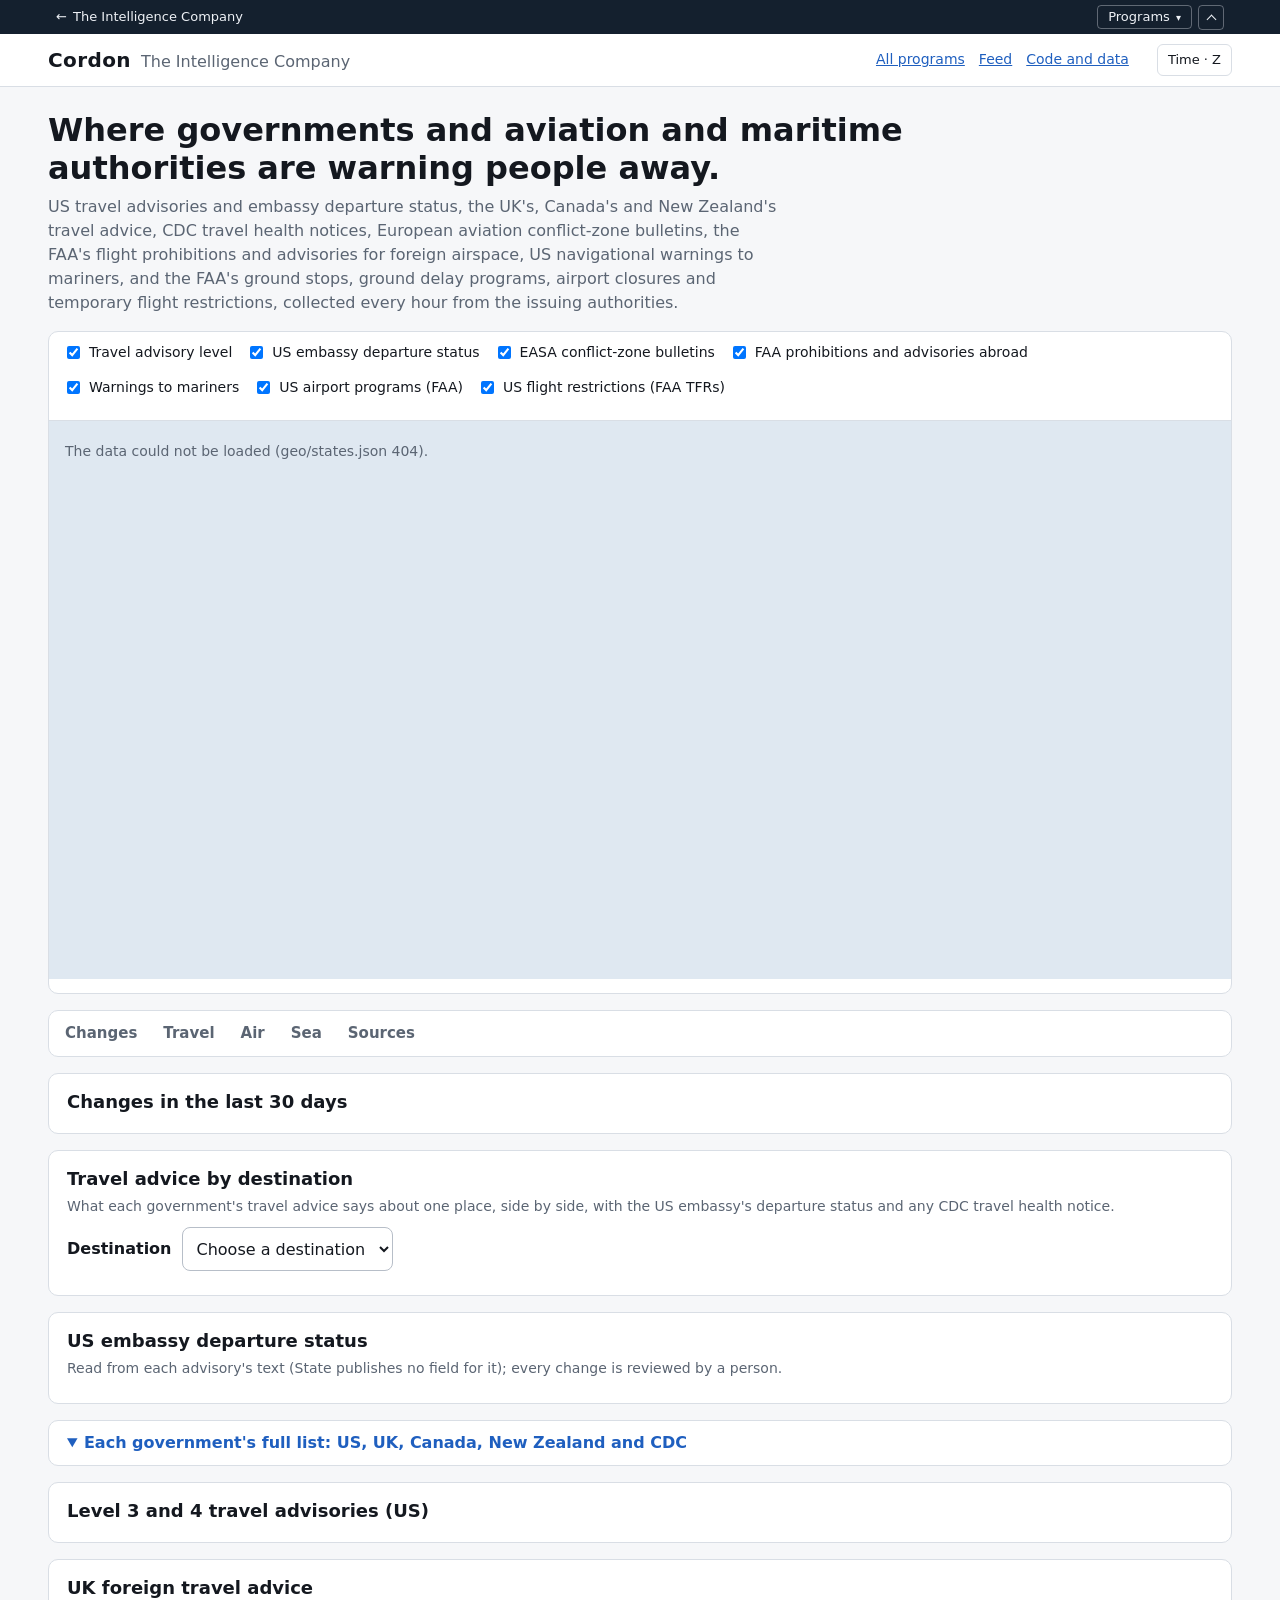
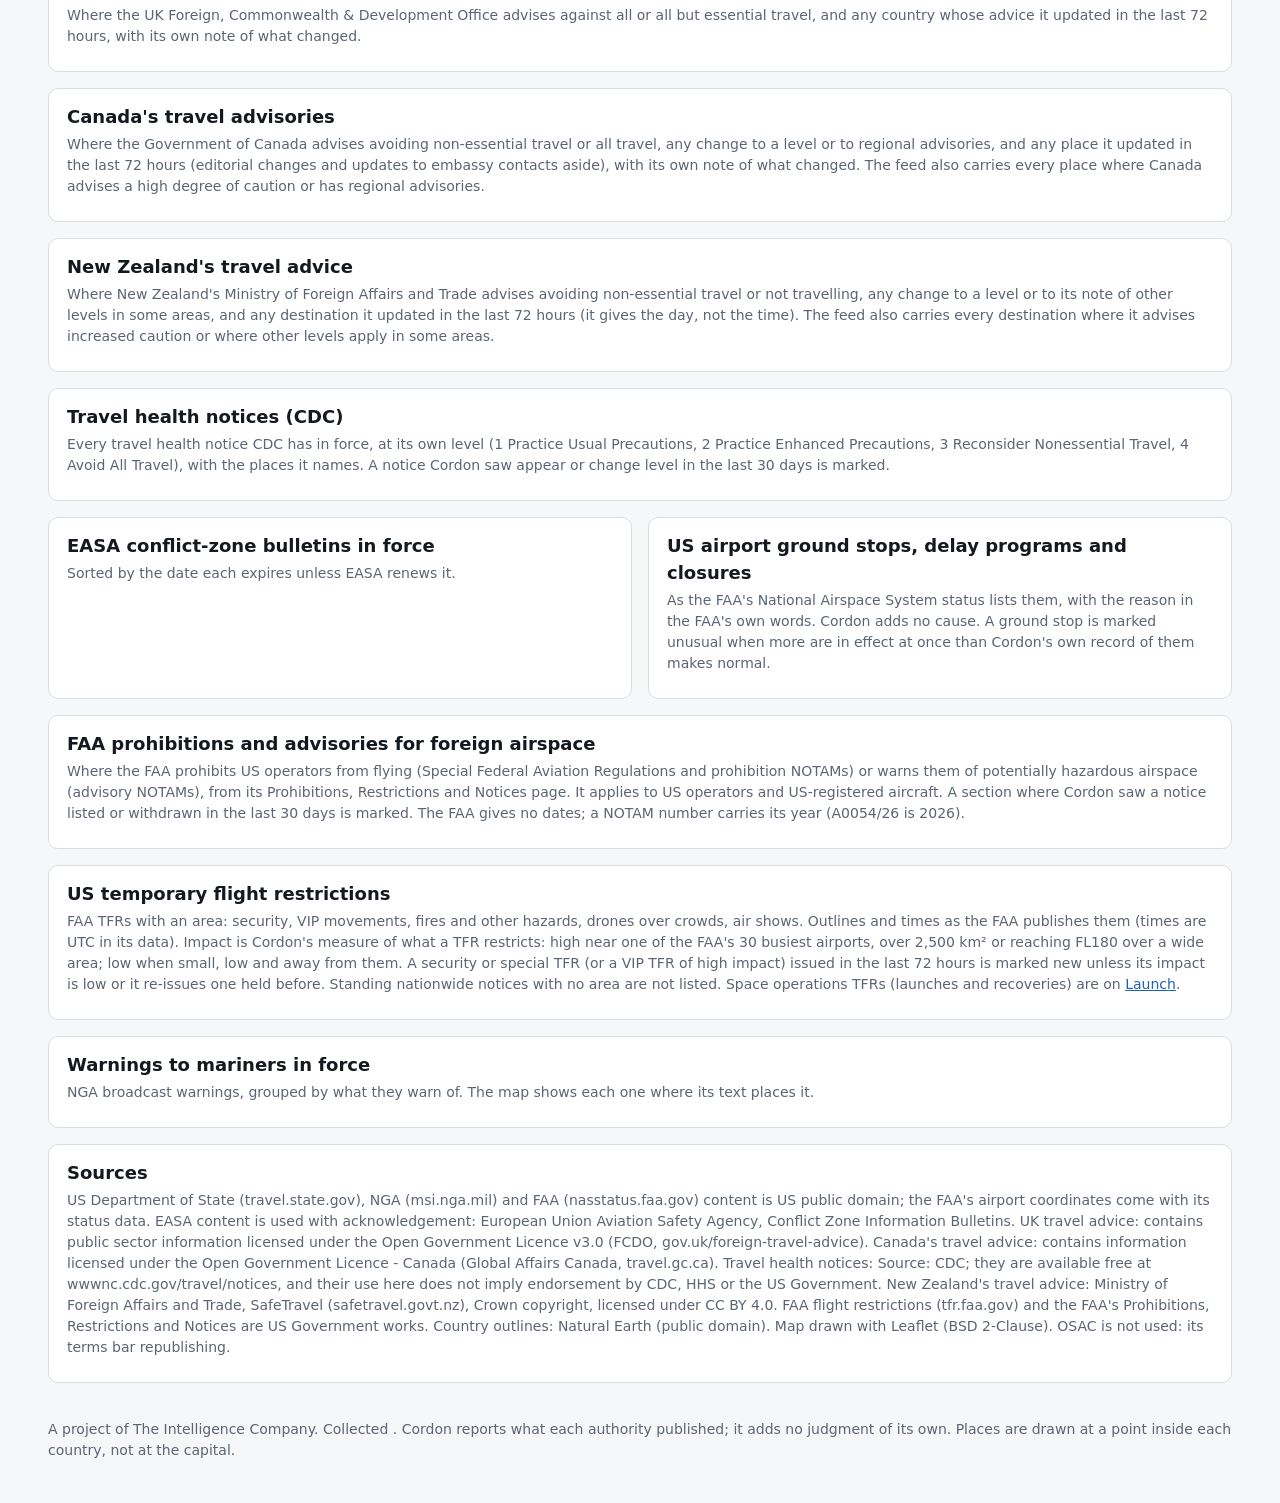
==== site_src/index.html @ 2d32760a "Travel: advice by destination, every government side by side The Travel group ran 8,506 px on a phon" ====
<!doctype html>
<html lang="en">
<head>
<meta charset="utf-8">
<meta name="viewport" content="width=device-width, initial-scale=1">
<title>Cordon: where authorities warn people away</title>
<meta name="description" content="US, UK and Canadian travel advice, CDC travel health notices, US embassy departure status, EASA conflict-zone bulletins, NGA navigational warnings and FAA flight restrictions on one map. A project of The Intelligence Company.">
<link rel="stylesheet" href="vendor/leaflet/leaflet.css">
<link rel="stylesheet" href="style.css">
<link rel="stylesheet" href="tic-time.css">
<link rel="stylesheet" href="tic-tabs.css">
<script src="tic-tabs.js" defer></script>
<script src="tic-time.js"></script>
<script src="tic-area.js"></script>
<link rel="stylesheet" href="tic-nav.css">
<script src="tic-nav.js" defer data-health="on"></script>
<script src="vendor/leaflet/leaflet.js"></script>
</head>
<body>
<header class="top">
  <div class="wrap top-row">
    <div class="brand"><strong>Cordon</strong><span class="muted">The Intelligence Company</span></div>
    <nav class="top-nav">
      <a href="https://theintelligence.company/">All programs</a>
      <a href="data/feed.geojson">Feed</a>
      <a href="https://github.com/metacog-osint/cordon">Code and data</a>
      <span id="area-settings"></span>
      <span id="time-settings"></span>
    </nav>
  </div>
</header>

<main class="wrap">
  <section class="hero">
    <h1>Where governments and aviation and maritime authorities are warning people away.</h1>
    <p class="lede" id="lede">US travel advisories and embassy departure status, the UK's, Canada's and New Zealand's travel advice, CDC travel health notices, European
      aviation conflict-zone bulletins, the FAA's flight prohibitions and advisories for foreign airspace, US navigational warnings to mariners, and the FAA's ground stops, ground delay
      programs, airport closures and temporary flight restrictions, collected every hour from the issuing authorities.</p>
  </section>

  <section class="mapcard" aria-label="Map">
    <div class="map-tools">
      <fieldset class="layers" aria-label="Layers">
        <label><input type="checkbox" data-layer="advisories" checked> Travel advisory level</label>
        <label><input type="checkbox" data-layer="posture" checked> US embassy departure status</label>
        <label><input type="checkbox" data-layer="czib" checked> EASA conflict-zone bulletins</label>
        <label><input type="checkbox" data-layer="prn" checked> FAA prohibitions and advisories abroad</label>
        <label><input type="checkbox" data-layer="navwarn" checked> Warnings to mariners</label>
        <label><input type="checkbox" data-layer="faa" checked> US airport programs (FAA)</label>
        <label><input type="checkbox" data-layer="tfr" checked> US flight restrictions (FAA TFRs)</label>
      </fieldset>
      <div class="legend" id="legend"></div>
    </div>
    <div id="map" role="region" aria-label="Map of advisories, bulletins and warnings"></div>
    <p id="area-note" class="muted small" aria-live="polite"></p>
  </section>

  <!-- Sections: one group at a time on phones, a section row everywhere (tic-tabs.js from the hub) -->
  <div data-tic-tabs>
    <div id="sec-changes" data-tab-label="Changes">
      <section class="card" aria-labelledby="changes-h">
        <h2 id="changes-h">Changes in the last 30 days</h2>
        <div id="changes"></div>
      </section>
    </div>
    <div id="sec-travel" data-tab-label="Travel">
      <section class="card" aria-labelledby="dest-h">
        <h2 id="dest-h">Travel advice by destination</h2>
        <p class="muted small">What each government's travel advice says about one place, side by side, with the US
          embassy's departure status and any CDC travel health notice.</p>
        <div class="dest-pick">
          <label for="dest">Destination</label>
          <select id="dest"><option value="">Choose a destination</option></select>
        </div>
        <div id="dest-out" aria-live="polite"></div>
        <div id="dest-top"></div>
      </section>
      <section class="card" aria-labelledby="posture-h">
        <h2 id="posture-h">US embassy departure status</h2>
        <p class="muted small">Read from each advisory's text (State publishes no field for it); every change is reviewed by a person.</p>
        <div id="posture"></div>
      </section>
      <details class="fold-lists" id="travel-lists">
        <summary>Each government's full list: US, UK, Canada, New Zealand and CDC</summary>
      <section class="card" aria-labelledby="levels-h">
        <h2 id="levels-h">Level 3 and 4 travel advisories (US)</h2>
        <div id="levels"></div>
      </section>
      <section class="card" aria-labelledby="fcdo-h">
        <h2 id="fcdo-h">UK foreign travel advice</h2>
        <p class="muted small">Where the UK Foreign, Commonwealth &amp; Development Office advises against all or all but
          essential travel, and any country whose advice it updated in the last 72 hours, with its own note of what changed.</p>
        <div id="fcdo"></div>
      </section>
      <section class="card" aria-labelledby="canada-h">
        <h2 id="canada-h">Canada's travel advisories</h2>
        <p class="muted small">Where the Government of Canada advises avoiding non-essential travel or all travel, any
          change to a level or to regional advisories, and any place it updated in the last 72 hours (editorial
          changes and updates to embassy contacts aside), with its own note of what changed. The feed also carries every place where Canada advises a high degree of
          caution or has regional advisories.</p>
        <div id="canada"></div>
      </section>
      <section class="card" aria-labelledby="safetravel-h">
        <h2 id="safetravel-h">New Zealand's travel advice</h2>
        <p class="muted small">Where New Zealand's Ministry of Foreign Affairs and Trade advises avoiding non-essential travel
          or not travelling, any change to a level or to its note of other levels in some areas, and any destination it
          updated in the last 72 hours (it gives the day, not the time). The feed also carries every destination where it
          advises increased caution or where other levels apply in some areas.</p>
        <div id="safetravel"></div>
      </section>
      <section class="card" aria-labelledby="cdc-h">
        <h2 id="cdc-h">Travel health notices (CDC)</h2>
        <p class="muted small">Every travel health notice CDC has in force, at its own level (1 Practice Usual Precautions,
          2 Practice Enhanced Precautions, 3 Reconsider Nonessential Travel, 4 Avoid All Travel), with the places it names.
          A notice Cordon saw appear or change level in the last 30 days is marked.</p>
        <div id="cdc"></div>
      </section>
      </details>
    </div>
    <div id="sec-air" data-tab-label="Air">
      <div class="two">
        <section class="card" aria-labelledby="czib-h">
          <h2 id="czib-h">EASA conflict-zone bulletins in force</h2>
          <p class="muted small">Sorted by the date each expires unless EASA renews it.</p>
          <div id="czibs"></div>
        </section>
        <section class="card" aria-labelledby="faa-h">
          <h2 id="faa-h">US airport ground stops, delay programs and closures</h2>
          <p class="muted small">As the FAA's National Airspace System status lists them, with the reason in the FAA's own words.
            Cordon adds no cause. A ground stop is marked unusual when more are in effect at once than Cordon's own record of
            them makes normal.</p>
          <div id="faa"></div>
        </section>
      </div>
      <section class="card" aria-labelledby="prn-h">
        <h2 id="prn-h">FAA prohibitions and advisories for foreign airspace</h2>
        <p class="muted small">Where the FAA prohibits US operators from flying (Special Federal Aviation Regulations and
          prohibition NOTAMs) or warns them of potentially hazardous airspace (advisory NOTAMs), from its Prohibitions,
          Restrictions and Notices page. It applies to US operators and US-registered aircraft. A section where Cordon saw a
          notice listed or withdrawn in the last 30 days is marked. The FAA gives no dates; a NOTAM number carries its year
          (A0054/26 is 2026).</p>
        <div id="prn"></div>
      </section>
      <section class="card" aria-labelledby="tfr-h">
        <h2 id="tfr-h">US temporary flight restrictions</h2>
        <p class="muted small">FAA TFRs with an area: security, VIP movements, fires and other hazards, drones over crowds,
          air shows. Outlines and times as the FAA publishes them (times are UTC in its data). Impact is Cordon's measure
          of what a TFR restricts: high near one of the FAA's 30 busiest airports, over 2,500 km&sup2; or reaching FL180
          over a wide area; low when small, low and away from them. A security or special TFR (or a VIP TFR of high impact)
          issued in the last 72 hours is marked new unless its impact is low or it re-issues one held before. Standing nationwide notices with no area are not listed. Space
          operations TFRs (launches and recoveries) are on
          <a href="https://launch.theintelligence.company/">Launch</a>.</p>
        <div id="tfrs"></div>
      </section>
    </div>
    <div id="sec-sea" data-tab-label="Sea">
      <section class="card" aria-labelledby="nav-h">
        <h2 id="nav-h">Warnings to mariners in force</h2>
        <p class="muted small">NGA broadcast warnings, grouped by what they warn of. The map shows each one where its text places it.</p>
        <div id="navcats"></div>
      </section>
    </div>
    <div id="sec-sources" data-tab-label="Sources">
      <section class="card" aria-labelledby="health-h">
        <h2 id="health-h">Sources</h2>
        <div id="health"></div>
        <p class="small muted">US Department of State (travel.state.gov), NGA (msi.nga.mil) and FAA (nasstatus.faa.gov)
          content is US public domain; the FAA's airport coordinates come with its status data.
          EASA content is used with acknowledgement: European Union Aviation Safety Agency, Conflict Zone Information
          Bulletins. UK travel advice: contains public sector information licensed under the Open Government Licence v3.0
          (FCDO, gov.uk/foreign-travel-advice). Canada's travel advice: contains information licensed under the Open
          Government Licence - Canada (Global Affairs Canada, travel.gc.ca). Travel health notices: Source: CDC; they are
          available free at wwwnc.cdc.gov/travel/notices, and their use here does not imply endorsement by CDC, HHS or the
          US Government. New Zealand's travel advice: Ministry of Foreign Affairs and Trade, SafeTravel
          (safetravel.govt.nz), Crown copyright, licensed under CC BY 4.0. FAA flight restrictions (tfr.faa.gov) and the FAA's Prohibitions, Restrictions and Notices are US Government works. Country outlines: Natural Earth (public domain). Map drawn with Leaflet (BSD 2-Clause).
          OSAC is not used: its terms bar republishing.</p>
      </section>
    </div>
  </div>
</main>

<footer class="wrap foot small muted">
  <p>A project of The Intelligence Company. Collected <time id="asof" data-tic="datetime"></time>. Cordon reports what each
    authority published; it adds no judgment of its own. Places are drawn at a point inside each country, not at the capital.</p>
</footer>
<script src="app.js"></script>
</body>
</html>
---- site_src/vendor/leaflet/leaflet.css ----
/* required styles */

.leaflet-pane,
.leaflet-tile,
.leaflet-marker-icon,
.leaflet-marker-shadow,
.leaflet-tile-container,
.leaflet-pane > svg,
.leaflet-pane > canvas,
.leaflet-zoom-box,
.leaflet-image-layer,
.leaflet-layer {
	position: absolute;
	left: 0;
	top: 0;
	}
.leaflet-container {
	overflow: hidden;
	}
.leaflet-tile,
.leaflet-marker-icon,
.leaflet-marker-shadow {
	-webkit-user-select: none;
	   -moz-user-select: none;
	        user-select: none;
	  -webkit-user-drag: none;
	}
/* Prevents IE11 from highlighting tiles in blue */
.leaflet-tile::selection {
	background: transparent;
}
/* Safari renders non-retina tile on retina better with this, but Chrome is worse */
.leaflet-safari .leaflet-tile {
	image-rendering: -webkit-optimize-contrast;
	}
/* hack that prevents hw layers "stretching" when loading new tiles */
.leaflet-safari .leaflet-tile-container {
	width: 1600px;
	height: 1600px;
	-webkit-transform-origin: 0 0;
	}
.leaflet-marker-icon,
.leaflet-marker-shadow {
	display: block;
	}
/* .leaflet-container svg: reset svg max-width decleration shipped in Joomla! (joomla.org) 3.x */
/* .leaflet-container img: map is broken in FF if you have max-width: 100% on tiles */
.leaflet-container .leaflet-overlay-pane svg {
	max-width: none !important;
	max-height: none !important;
	}
.leaflet-container .leaflet-marker-pane img,
.leaflet-container .leaflet-shadow-pane img,
.leaflet-container .leaflet-tile-pane img,
.leaflet-container img.leaflet-image-layer,
.leaflet-container .leaflet-tile {
	max-width: none !important;
	max-height: none !important;
	width: auto;
	padding: 0;
	}

.leaflet-container img.leaflet-tile {
	/* See: https://bugs.chromium.org/p/chromium/issues/detail?id=600120 */
	mix-blend-mode: plus-lighter;
}

.leaflet-container.leaflet-touch-zoom {
	-ms-touch-action: pan-x pan-y;
	touch-action: pan-x pan-y;
	}
.leaflet-container.leaflet-touch-drag {
	-ms-touch-action: pinch-zoom;
	/* Fallback for FF which doesn't support pinch-zoom */
	touch-action: none;
	touch-action: pinch-zoom;
}
.leaflet-container.leaflet-touch-drag.leaflet-touch-zoom {
	-ms-touch-action: none;
	touch-action: none;
}
.leaflet-container {
	-webkit-tap-highlight-color: transparent;
}
.leaflet-container a {
	-webkit-tap-highlight-color: rgba(51, 181, 229, 0.4);
}
.leaflet-tile {
	filter: inherit;
	visibility: hidden;
	}
.leaflet-tile-loaded {
	visibility: inherit;
	}
.leaflet-zoom-box {
	width: 0;
	height: 0;
	-moz-box-sizing: border-box;
	     box-sizing: border-box;
	z-index: 800;
	}
/* workaround for https://bugzilla.mozilla.org/show_bug.cgi?id=888319 */
.leaflet-overlay-pane svg {
	-moz-user-select: none;
	}

.leaflet-pane         { z-index: 400; }

.leaflet-tile-pane    { z-index: 200; }
.leaflet-overlay-pane { z-index: 400; }
.leaflet-shadow-pane  { z-index: 500; }
.leaflet-marker-pane  { z-index: 600; }
.leaflet-tooltip-pane   { z-index: 650; }
.leaflet-popup-pane   { z-index: 700; }

.leaflet-map-pane canvas { z-index: 100; }
.leaflet-map-pane svg    { z-index: 200; }

.leaflet-vml-shape {
	width: 1px;
	height: 1px;
	}
.lvml {
	behavior: url(#default#VML);
	display: inline-block;
	position: absolute;
	}


/* control positioning */

.leaflet-control {
	position: relative;
	z-index: 800;
	pointer-events: visiblePainted; /* IE 9-10 doesn't have auto */
	pointer-events: auto;
	}
.leaflet-top,
.leaflet-bottom {
	position: absolute;
	z-index: 1000;
	pointer-events: none;
	}
.leaflet-top {
	top: 0;
	}
.leaflet-right {
	right: 0;
	}
.leaflet-bottom {
	bottom: 0;
	}
.leaflet-left {
	left: 0;
	}
.leaflet-control {
	float: left;
	clear: both;
	}
.leaflet-right .leaflet-control {
	float: right;
	}
.leaflet-top .leaflet-control {
	margin-top: 10px;
	}
.leaflet-bottom .leaflet-control {
	margin-bottom: 10px;
	}
.leaflet-left .leaflet-control {
	margin-left: 10px;
	}
.leaflet-right .leaflet-control {
	margin-right: 10px;
	}


/* zoom and fade animations */

.leaflet-fade-anim .leaflet-popup {
	opacity: 0;
	-webkit-transition: opacity 0.2s linear;
	   -moz-transition: opacity 0.2s linear;
	        transition: opacity 0.2s linear;
	}
.leaflet-fade-anim .leaflet-map-pane .leaflet-popup {
	opacity: 1;
	}
.leaflet-zoom-animated {
	-webkit-transform-origin: 0 0;
	    -ms-transform-origin: 0 0;
	        transform-origin: 0 0;
	}
svg.leaflet-zoom-animated {
	will-change: transform;
}

.leaflet-zoom-anim .leaflet-zoom-animated {
	-webkit-transition: -webkit-transform 0.25s cubic-bezier(0,0,0.25,1);
	   -moz-transition:    -moz-transform 0.25s cubic-bezier(0,0,0.25,1);
	        transition:         transform 0.25s cubic-bezier(0,0,0.25,1);
	}
.leaflet-zoom-anim .leaflet-tile,
.leaflet-pan-anim .leaflet-tile {
	-webkit-transition: none;
	   -moz-transition: none;
	        transition: none;
	}

.leaflet-zoom-anim .leaflet-zoom-hide {
	visibility: hidden;
	}


/* cursors */

.leaflet-interactive {
	cursor: pointer;
	}
.leaflet-grab {
	cursor: -webkit-grab;
	cursor:    -moz-grab;
	cursor:         grab;
	}
.leaflet-crosshair,
.leaflet-crosshair .leaflet-interactive {
	cursor: crosshair;
	}
.leaflet-popup-pane,
.leaflet-control {
	cursor: auto;
	}
.leaflet-dragging .leaflet-grab,
.leaflet-dragging .leaflet-grab .leaflet-interactive,
.leaflet-dragging .leaflet-marker-draggable {
	cursor: move;
	cursor: -webkit-grabbing;
	cursor:    -moz-grabbing;
	cursor:         grabbing;
	}

/* marker & overlays interactivity */
.leaflet-marker-icon,
.leaflet-marker-shadow,
.leaflet-image-layer,
.leaflet-pane > svg path,
.leaflet-tile-container {
	pointer-events: none;
	}

.leaflet-marker-icon.leaflet-interactive,
.leaflet-image-layer.leaflet-interactive,
.leaflet-pane > svg path.leaflet-interactive,
svg.leaflet-image-layer.leaflet-interactive path {
	pointer-events: visiblePainted; /* IE 9-10 doesn't have auto */
	pointer-events: auto;
	}

/* visual tweaks */

.leaflet-container {
	background: #ddd;
	outline-offset: 1px;
	}
.leaflet-container a {
	color: #0078A8;
	}
.leaflet-zoom-box {
	border: 2px dotted #38f;
	background: rgba(255,255,255,0.5);
	}


/* general typography */
.leaflet-container {
	font-family: "Helvetica Neue", Arial, Helvetica, sans-serif;
	font-size: 12px;
	font-size: 0.75rem;
	line-height: 1.5;
	}


/* general toolbar styles */

.leaflet-bar {
	box-shadow: 0 1px 5px rgba(0,0,0,0.65);
	border-radius: 4px;
	}
.leaflet-bar a {
	background-color: #fff;
	border-bottom: 1px solid #ccc;
	width: 26px;
	height: 26px;
	line-height: 26px;
	display: block;
	text-align: center;
	text-decoration: none;
	color: black;
	}
.leaflet-bar a,
.leaflet-control-layers-toggle {
	background-position: 50% 50%;
	background-repeat: no-repeat;
	display: block;
	}
.leaflet-bar a:hover,
.leaflet-bar a:focus {
	background-color: #f4f4f4;
	}
.leaflet-bar a:first-child {
	border-top-left-radius: 4px;
	border-top-right-radius: 4px;
	}
.leaflet-bar a:last-child {
	border-bottom-left-radius: 4px;
	border-bottom-right-radius: 4px;
	border-bottom: none;
	}
.leaflet-bar a.leaflet-disabled {
	cursor: default;
	background-color: #f4f4f4;
	color: #bbb;
	}

.leaflet-touch .leaflet-bar a {
	width: 30px;
	height: 30px;
	line-height: 30px;
	}
.leaflet-touch .leaflet-bar a:first-child {
	border-top-left-radius: 2px;
	border-top-right-radius: 2px;
	}
.leaflet-touch .leaflet-bar a:last-child {
	border-bottom-left-radius: 2px;
	border-bottom-right-radius: 2px;
	}

/* zoom control */

.leaflet-control-zoom-in,
.leaflet-control-zoom-out {
	font: bold 18px 'Lucida Console', Monaco, monospace;
	text-indent: 1px;
	}

.leaflet-touch .leaflet-control-zoom-in, .leaflet-touch .leaflet-control-zoom-out  {
	font-size: 22px;
	}


/* layers control */

.leaflet-control-layers {
	box-shadow: 0 1px 5px rgba(0,0,0,0.4);
	background: #fff;
	border-radius: 5px;
	}
.leaflet-control-layers-toggle {
	background-image: url(images/layers.png);
	width: 36px;
	height: 36px;
	}
.leaflet-retina .leaflet-control-layers-toggle {
	background-image: url(images/layers-2x.png);
	background-size: 26px 26px;
	}
.leaflet-touch .leaflet-control-layers-toggle {
	width: 44px;
	height: 44px;
	}
.leaflet-control-layers .leaflet-control-layers-list,
.leaflet-control-layers-expanded .leaflet-control-layers-toggle {
	display: none;
	}
.leaflet-control-layers-expanded .leaflet-control-layers-list {
	display: block;
	position: relative;
	}
.leaflet-control-layers-expanded {
	padding: 6px 10px 6px 6px;
	color: #333;
	background: #fff;
	}
.leaflet-control-layers-scrollbar {
	overflow-y: scroll;
	overflow-x: hidden;
	padding-right: 5px;
	}
.leaflet-control-layers-selector {
	margin-top: 2px;
	position: relative;
	top: 1px;
	}
.leaflet-control-layers label {
	display: block;
	font-size: 13px;
	font-size: 1.08333em;
	}
.leaflet-control-layers-separator {
	height: 0;
	border-top: 1px solid #ddd;
	margin: 5px -10px 5px -6px;
	}

/* Default icon URLs */
.leaflet-default-icon-path { /* used only in path-guessing heuristic, see L.Icon.Default */
	background-image: url(images/marker-icon.png);
	}


/* attribution and scale controls */

.leaflet-container .leaflet-control-attribution {
	background: #fff;
	background: rgba(255, 255, 255, 0.8);
	margin: 0;
	}
.leaflet-control-attribution,
.leaflet-control-scale-line {
	padding: 0 5px;
	color: #333;
	line-height: 1.4;
	}
.leaflet-control-attribution a {
	text-decoration: none;
	}
.leaflet-control-attribution a:hover,
.leaflet-control-attribution a:focus {
	text-decoration: underline;
	}
.leaflet-attribution-flag {
	display: inline !important;
	vertical-align: baseline !important;
	width: 1em;
	height: 0.6669em;
	}
.leaflet-left .leaflet-control-scale {
	margin-left: 5px;
	}
.leaflet-bottom .leaflet-control-scale {
	margin-bottom: 5px;
	}
.leaflet-control-scale-line {
	border: 2px solid #777;
	border-top: none;
	line-height: 1.1;
	padding: 2px 5px 1px;
	white-space: nowrap;
	-moz-box-sizing: border-box;
	     box-sizing: border-box;
	background: rgba(255, 255, 255, 0.8);
	text-shadow: 1px 1px #fff;
	}
.leaflet-control-scale-line:not(:first-child) {
	border-top: 2px solid #777;
	border-bottom: none;
	margin-top: -2px;
	}
.leaflet-control-scale-line:not(:first-child):not(:last-child) {
	border-bottom: 2px solid #777;
	}

.leaflet-touch .leaflet-control-attribution,
.leaflet-touch .leaflet-control-layers,
.leaflet-touch .leaflet-bar {
	box-shadow: none;
	}
.leaflet-touch .leaflet-control-layers,
.leaflet-touch .leaflet-bar {
	border: 2px solid rgba(0,0,0,0.2);
	background-clip: padding-box;
	}


/* popup */

.leaflet-popup {
	position: absolute;
	text-align: center;
	margin-bottom: 20px;
	}
.leaflet-popup-content-wrapper {
	padding: 1px;
	text-align: left;
	border-radius: 12px;
	}
.leaflet-popup-content {
	margin: 13px 24px 13px 20px;
	line-height: 1.3;
	font-size: 13px;
	font-size: 1.08333em;
	min-height: 1px;
	}
.leaflet-popup-content p {
	margin: 17px 0;
	margin: 1.3em 0;
	}
.leaflet-popup-tip-container {
	width: 40px;
	height: 20px;
	position: absolute;
	left: 50%;
	margin-top: -1px;
	margin-left: -20px;
	overflow: hidden;
	pointer-events: none;
	}
.leaflet-popup-tip {
	width: 17px;
	height: 17px;
	padding: 1px;

	margin: -10px auto 0;
	pointer-events: auto;

	-webkit-transform: rotate(45deg);
	   -moz-transform: rotate(45deg);
	    -ms-transform: rotate(45deg);
	        transform: rotate(45deg);
	}
.leaflet-popup-content-wrapper,
.leaflet-popup-tip {
	background: white;
	color: #333;
	box-shadow: 0 3px 14px rgba(0,0,0,0.4);
	}
.leaflet-container a.leaflet-popup-close-button {
	position: absolute;
	top: 0;
	right: 0;
	border: none;
	text-align: center;
	width: 24px;
	height: 24px;
	font: 16px/24px Tahoma, Verdana, sans-serif;
	color: #757575;
	text-decoration: none;
	background: transparent;
	}
.leaflet-container a.leaflet-popup-close-button:hover,
.leaflet-container a.leaflet-popup-close-button:focus {
	color: #585858;
	}
.leaflet-popup-scrolled {
	overflow: auto;
	}

.leaflet-oldie .leaflet-popup-content-wrapper {
	-ms-zoom: 1;
	}
.leaflet-oldie .leaflet-popup-tip {
	width: 24px;
	margin: 0 auto;

	-ms-filter: "progid:DXImageTransform.Microsoft.Matrix(M11=0.70710678, M12=0.70710678, M21=-0.70710678, M22=0.70710678)";
	filter: progid:DXImageTransform.Microsoft.Matrix(M11=0.70710678, M12=0.70710678, M21=-0.70710678, M22=0.70710678);
	}

.leaflet-oldie .leaflet-control-zoom,
.leaflet-oldie .leaflet-control-layers,
.leaflet-oldie .leaflet-popup-content-wrapper,
.leaflet-oldie .leaflet-popup-tip {
	border: 1px solid #999;
	}


/* div icon */

.leaflet-div-icon {
	background: #fff;
	border: 1px solid #666;
	}


/* Tooltip */
/* Base styles for the element that has a tooltip */
.leaflet-tooltip {
	position: absolute;
	padding: 6px;
	background-color: #fff;
	border: 1px solid #fff;
	border-radius: 3px;
	color: #222;
	white-space: nowrap;
	-webkit-user-select: none;
	-moz-user-select: none;
	-ms-user-select: none;
	user-select: none;
	pointer-events: none;
	box-shadow: 0 1px 3px rgba(0,0,0,0.4);
	}
.leaflet-tooltip.leaflet-interactive {
	cursor: pointer;
	pointer-events: auto;
	}
.leaflet-tooltip-top:before,
.leaflet-tooltip-bottom:before,
.leaflet-tooltip-left:before,
.leaflet-tooltip-right:before {
	position: absolute;
	pointer-events: none;
	border: 6px solid transparent;
	background: transparent;
	content: "";
	}

/* Directions */

.leaflet-tooltip-bottom {
	margin-top: 6px;
}
.leaflet-tooltip-top {
	margin-top: -6px;
}
.leaflet-tooltip-bottom:before,
.leaflet-tooltip-top:before {
	left: 50%;
	margin-left: -6px;
	}
.leaflet-tooltip-top:before {
	bottom: 0;
	margin-bottom: -12px;
	border-top-color: #fff;
	}
.leaflet-tooltip-bottom:before {
	top: 0;
	margin-top: -12px;
	margin-left: -6px;
	border-bottom-color: #fff;
	}
.leaflet-tooltip-left {
	margin-left: -6px;
}
.leaflet-tooltip-right {
	margin-left: 6px;
}
.leaflet-tooltip-left:before,
.leaflet-tooltip-right:before {
	top: 50%;
	margin-top: -6px;
	}
.leaflet-tooltip-left:before {
	right: 0;
	margin-right: -12px;
	border-left-color: #fff;
	}
.leaflet-tooltip-right:before {
	left: 0;
	margin-left: -12px;
	border-right-color: #fff;
	}

/* Printing */

@media print {
	/* Prevent printers from removing background-images of controls. */
	.leaflet-control {
		-webkit-print-color-adjust: exact;
		print-color-adjust: exact;
		}
	}
---- site_src/style.css ----
:root {
  --bg: #f6f7f9; --panel: #ffffff; --ink: #14181f; --muted: #5b6573; --line: #d9dee5; --soft: #eef1f5;
  --sea: #dfe8f1; --land: #f4f2ee; --border: #b7bec8; --link: #1f5fbf;
  /* State Department levels as a stoplight: 1 green, 2 yellow, 3 orange, 4 red. Level 1 leans blue-green so that
     red-blind readers can tell it from level 3; checked with the dataviz validator (all pairs, both modes). */
  --l1: #38a98a; --l2: #f6d64a; --l3: #ee7d1e; --l4: #b0182c;
  --czib: #5b3fa8; --nav: #475569; --nav-key: #1d4ed8; --posture: #111827; --faa: #b45309; --faa-key: #b91c1c; --tfr: #0f766e; --tfr-key: #be185d; --prn: #b91c1c;
  --radius: 10px; --gap: 16px;
  font-family: system-ui, -apple-system, "Segoe UI", Roboto, sans-serif; color-scheme: light;
}
@media (prefers-color-scheme: dark) {
  :root { --bg: #0f1318; --panel: #171c23; --ink: #e8ecf1; --muted: #9aa4b2; --line: #2b333d; --soft: #1e252e;
    --sea: #0d1b2a; --land: #232a33; --border: #4a5562; --link: #6aa3ff;
    --l1: #30ad90; --l2: #f5d84f; --l3: #ec7a1c; --l4: #d42c45;
    --czib: #b59bff; --nav: #cbd5e1; --nav-key: #60a5fa; --posture: #f3f4f6; --faa: #fbbf24; --faa-key: #f87171; --tfr: #2dd4bf; --tfr-key: #f472b6; --prn: #fca5a5; color-scheme: dark; }
}
* { box-sizing: border-box; }
body { margin: 0; background: var(--bg); color: var(--ink); font-size: 16px; line-height: 1.5; }
a { color: var(--link); }
.wrap { max-width: 76rem; margin: 0 auto; padding: 0 16px; }
.muted { color: var(--muted); }
.small { font-size: 14px; }
.top { background: var(--panel); border-bottom: 1px solid var(--line); }
.top-row { display: flex; justify-content: space-between; align-items: center; gap: 12px; padding: 10px 16px; flex-wrap: wrap; }
.brand { display: flex; gap: 10px; align-items: baseline; }
.brand strong { font-size: 20px; letter-spacing: .02em; }
.top-nav { display: flex; gap: 14px; align-items: center; font-size: 14px; flex-wrap: wrap; }
.hero h1 { font-size: clamp(22px, 3.6vw, 32px); line-height: 1.2; margin: 24px 0 8px; max-width: 46ch; }
.lede { color: var(--muted); max-width: 72ch; margin: 0 0 16px; }
.mapcard { background: var(--panel); border: 1px solid var(--line); border-radius: var(--radius); overflow: hidden; margin-bottom: var(--gap); }
.map-tools { display: flex; justify-content: space-between; gap: 12px; flex-wrap: wrap; padding: 10px 14px; border-bottom: 1px solid var(--line); }
.layers { border: 0; padding: 0; margin: 0; display: flex; gap: 14px; flex-wrap: wrap; font-size: 14px; }
.layers label { display: inline-flex; gap: 6px; align-items: center; cursor: pointer; }
.legend { display: flex; gap: 12px; flex-wrap: wrap; align-items: center; font-size: 13px; color: var(--muted); }
.legend .sw { display: inline-block; width: 14px; height: 12px; border-radius: 3px; margin-right: 4px; vertical-align: -1px; border: 1px solid var(--border); }
.legend .ln { display: inline-block; width: 18px; height: 0; border-top: 2px dashed var(--czib); margin-right: 4px; vertical-align: 3px; }
.legend .ln.prn { border-top: 2px dotted var(--prn); }
.legend .dt { display: inline-block; width: 9px; height: 9px; border-radius: 50%; margin-right: 4px; }
#map { height: min(62vh, 560px); min-height: 340px; background: var(--sea); }
.leaflet-container { background: var(--sea); font: inherit; }
.leaflet-tooltip { font-size: 13px; width: max-content; max-width: min(320px, 80vw); white-space: normal; }
.posture-icon { background: var(--posture); color: var(--panel); border-radius: 4px; font-size: 11px; font-weight: 700;
  line-height: 18px; text-align: center; box-shadow: 0 0 0 2px var(--panel); }
.card { background: var(--panel); border: 1px solid var(--line); border-radius: var(--radius); padding: 14px 18px; margin-bottom: var(--gap); }
.card h2 { margin: 0 0 4px; font-size: 18px; }
.card p { margin: 0 0 10px; }
.two { display: grid; grid-template-columns: 1fr 1fr; gap: var(--gap); }
@media (max-width: 820px) { .two { grid-template-columns: 1fr; } }
.two > * { min-width: 0; } /* a wide table scrolls in its own box instead of widening the column */
/* Long tables on a phone: the first rows and a "Show all" button (app.js table()); wider screens show every row. */
.tbl-more { display: none; }
@media (max-width: 760px) {
  .tbl-fold:not(.open) tr.fold { display: none; }
  .tbl-more { display: inline-block; margin: 8px 0 2px; min-height: 44px; padding: 8px 14px; font: inherit; font-size: 14px;
    font-weight: 600; color: var(--link); background: var(--panel); border: 1px solid var(--border); border-radius: 8px;
    cursor: pointer; }
  .tbl-more:focus-visible { outline: 2px solid var(--link); outline-offset: 2px; }
}
@media print { .tbl-fold:not(.open) tr.fold { display: table-row; } .tbl-more { display: none; } }
.tbl { overflow-x: auto; }
table { width: 100%; border-collapse: collapse; font-size: 14px; }
th, td { text-align: left; padding: 5px 6px; border-top: 1px solid var(--soft); vertical-align: top; }
th { color: var(--muted); font-weight: 600; border-top: 0; }
td.num { font-variant-numeric: tabular-nums; white-space: nowrap; }
/* A short place name in a table is still a 24 px target (WCAG 2.2 target size). */
td a { display: inline-block; min-width: 24px; min-height: 24px; padding-block: 2px; }
.lvl { display: inline-block; min-width: 22px; text-align: center; border-radius: 4px; font-weight: 700; font-size: 12px; padding: 0 4px; }
.lvl-3 { background: var(--l3); color: #14181f; } .lvl-4 { background: var(--l4); color: #fff; }
.bars { display: grid; grid-template-columns: minmax(0, 11rem) 1fr 3rem; gap: 6px 10px; align-items: center; font-size: 14px; }
.bar { height: 10px; border-radius: 3px; background: var(--nav); opacity: .75; }
.bar.key { background: var(--nav-key); opacity: 1; }
.empty { color: var(--muted); font-size: 14px; margin: 4px 0; }
.foot { padding-top: 6px; padding-bottom: 28px; }
.ok { color: inherit; } .bad { color: var(--l4); font-weight: 600; }
.tip { white-space: pre-line; }
/* Travel advice by destination (app.js destination()) */
.dest-pick { display: flex; gap: 10px; align-items: center; flex-wrap: wrap; margin: 6px 0 10px; }
.dest-pick label { font-weight: 600; }
.dest-pick select { font: inherit; min-height: 44px; max-width: 100%; padding: 6px 10px; color: var(--ink);
  background: var(--panel); border: 1px solid var(--border); border-radius: 8px; }
.dest-name { margin: 6px 0 4px; font-size: 16px; }
td.gov { font-weight: 600; }
.dest-top { margin-top: 12px; }
.dest-top p { margin: 0 0 6px; }
.chips { display: flex; flex-wrap: wrap; gap: 6px; }
.chip { font: inherit; font-size: 14px; min-height: 32px; padding: 4px 10px; color: var(--link); background: var(--panel);
  border: 1px solid var(--border); border-radius: 16px; cursor: pointer; }
.fold-lists { margin-bottom: var(--gap); }
.fold-lists > summary { cursor: pointer; font-weight: 600; color: var(--link); min-height: 44px; padding: 10px 18px;
  margin-bottom: var(--gap); background: var(--panel); border: 1px solid var(--line); border-radius: var(--radius); }
.chip:focus-visible, .dest-pick select:focus-visible, .fold-lists > summary:focus-visible { outline: 2px solid var(--link); outline-offset: 2px; }
/* My area (tic-area.js): rows for places outside the viewer's area */
tr.outside { opacity: .45; }
---- site_src/tic-time.css ----
/*! tic-time.css v1.2 · pairs with tic-time.js · uses a site's own colour variables when it has them */
.tic-time-btn { font: inherit; font-size: 13px; cursor: pointer; padding: 5px 10px; border-radius: 6px;
  border: 1px solid var(--line, rgba(127,127,127,.4)); background: transparent; color: inherit; white-space: nowrap; }
.tic-time-dialog { max-width: min(420px, calc(100vw - 32px)); width: 100%; border: 1px solid var(--line, #ccd);
  border-radius: 10px; padding: 18px 20px; background: var(--panel, #fff); color: var(--ink, #111); font: inherit; }
.tic-time-dialog::backdrop { background: rgba(0,0,0,.45); }
.tic-time-dialog h2 { margin: 0 0 12px; font-size: 18px; }
.tic-time-row { margin: 0 0 12px; }
.tic-time-row label { display: inline-flex; align-items: center; gap: 6px; margin-right: 12px; }
.tic-time-dialog select, .tic-time-dialog input[type=text] { font: inherit; max-width: 100%; padding: 5px 8px;
  border: 1px solid var(--line, #ccd); border-radius: 6px; background: var(--bg, #fff); color: inherit; }
.tic-time-dialog fieldset { border: 1px solid var(--line, #ccd); border-radius: 8px; padding: 8px 12px; }
.tic-time-dialog legend { font-size: 13px; color: var(--muted, #666); padding: 0 4px; }
.tic-time-preview { font-weight: 600; margin: 4px 0 8px; }
.tic-time-msg { color: var(--alarm, #b3261e); min-height: 1em; margin: 0 0 8px; font-size: 13px; }
.tic-time-actions { display: flex; gap: 8px; justify-content: flex-end; margin: 0; }
.tic-time-actions button { font: inherit; padding: 6px 12px; border-radius: 6px; cursor: pointer;
  border: 1px solid var(--line, #ccd); background: var(--panel, #fff); color: inherit; }
.tic-time-actions .tic-time-done { background: var(--accent, #1f4fa3); border-color: var(--accent, #1f4fa3); color: #fff; }
.tic-time-note { font-size: 12px; color: var(--muted, #666); margin: 10px 0 0; }
[hidden].tic-time-other { display: none; }
---- site_src/tic-tabs.css ----
/*! tic-tabs.css v1.0 · pairs with tic-tabs.js (canonical copy in the hub's site/shared/).
    The row takes the page's own colours: --panel (else --bg), --line, --muted and --link if the page has them, so each
    product keeps its own colours. It sticks under the house bar (--tic-house-h). Nothing moves. */
.tic-tabs-nav { --tt-bg: var(--panel, var(--bg, #fff)); --tt-line: var(--line, rgba(127, 127, 127, .35));
  --tt-muted: var(--muted, inherit); --tt-on: var(--link, currentColor);
  position: sticky; top: var(--tic-house-h, 0px); z-index: 900; background: var(--tt-bg);
  border: 1px solid var(--tt-line); border-radius: var(--radius, 8px); margin: 0 0 var(--gap, 16px); }
.tic-tabs-nav ul { list-style: none; margin: 0; padding: 0 4px; display: flex; gap: 2px; overflow-x: auto;
  scrollbar-width: thin; }
.tic-tabs-nav li { flex: 0 0 auto; margin: 0; }
.tic-tabs-nav a { display: block; padding: 11px 12px 9px; min-height: 44px; font-size: 15px; font-weight: 600;
  line-height: 22px; color: var(--tt-muted); text-decoration: none; border-bottom: 3px solid transparent;
  white-space: nowrap; }
.tic-tabs-nav a:hover { color: inherit; text-decoration: underline; }
.tic-tabs-nav a[aria-current="true"] { color: var(--tt-on); border-bottom-color: var(--tt-on); }
.tic-tabs-nav a:focus-visible { outline: 2px solid var(--tt-on); outline-offset: -4px; }
/* Anchors land below the house bar and the row. */
.tic-tabs-on > [data-tab-label], .tic-tabs-on [id] { scroll-margin-top: calc(var(--tic-house-h, 0px) + 60px); }
@media print {
  .tic-tabs-nav { display: none; }
  .tic-tabs-on > [data-tab-label][hidden] { display: block; }
}
---- site_src/tic-nav.css ----
/*! tic-nav.css v2.1 · pairs with tic-nav.js (canonical copy in the hub's site/shared/).
    House navy bar on every program site; the panel follows the viewer's light or dark setting. Everything is scoped
    to .tic-house so a site's own styles (Tailwind's reset included) don't need changing.
    v1.3 (with tic-nav.js v1.12): the bar is fixed to the top of the window and .tic-house-room holds its place; it
    minimizes to a tab. --tic-house-h on <html> is the room it takes (34px, or 0px minimized or printed): a site's own
    sticky or fixed header uses `top: var(--tic-house-h, 0px)` to sit below it.
    v2.1 (with tic-nav.js v2.1): no style change; Relief joins the menu.
    v2.0 (with tic-nav.js v2.0): the menu's layer groups sit in two columns, each program can carry a freshness dot
    from COP's health check (always with words: a screen-reader note, and "running late" or "no current data" shown
    after the topic), and the panel ends with a row of two links and the dots' note. */
html.tic-house-on { --tic-house-h: 34px; }
html.tic-house-on.tic-house-minimized { --tic-house-h: 0px; }
/* Anchors and focused elements scroll clear of the bar. :where() keeps this weaker than any site's own rule, so a
   site with its own sticky header sets scroll-padding-top itself (adding var(--tic-house-h, 0px)). */
:where(html.tic-house-on) { scroll-padding-top: var(--tic-house-h); }
.tic-house-room { display: block; height: var(--tic-house-h, 34px); margin: 0; padding: 0; border: 0; }
.tic-house {
  --tn-bg: #14202E; --tn-ink: #EEF1F6; --tn-line: rgba(238, 241, 246, .35); --tn-acc: #E3A83B;
  --tn-panel: #FFFFFF; --tn-pink: #14202E; --tn-pmut: #555F6D; --tn-rule: #D8D3C8; --tn-hover: #F3F1EC;
  --tn-live: #1E6B3A; --tn-beta: #8A5A00; --tn-here: #8F5509; /* v1.2: amber text on the light panel read 1.9:1 */
  --tn-ok: #1E7A3C; --tn-late: #B05E00; --tn-none: #6B7380; /* v2.0 freshness dots, 3:1 or more on the panel */
  position: fixed; top: 0; left: 0; right: 0; /* v1.3: stays at the top while the page scrolls */
  z-index: 10000; background: var(--tn-bg); /* v1.1: above site headers' own stacking */ color: var(--tn-ink);
  /* v1.1: undo a site's generic nav rules (Watchfloor styles every <nav> as a flex row) */
  display: block; width: auto; height: auto; min-height: 0; margin: 0; padding: 0; border: 0; box-shadow: none;
  font: 400 13px/1.4 "IBM Plex Sans", system-ui, -apple-system, "Segoe UI", Roboto, Arial, sans-serif;
  text-align: left; letter-spacing: normal;
}
@media (prefers-color-scheme: dark) {
  .tic-house { --tn-panel: #161E2A; --tn-pink: #E8ECF2; --tn-pmut: #9AA5B5; --tn-rule: #2A3546; --tn-hover: #1F2A3A;
    --tn-live: #7FD49A; --tn-beta: #F0C36B; --tn-here: #E3A83B; --tn-ok: #6FCB8C; --tn-late: #F0B24B; --tn-none: #8C97A8; }
}
.tic-house *, .tic-house *::before, .tic-house *::after { box-sizing: border-box; }
.tic-house p, .tic-house ul { margin: 0; padding: 0; }
.tic-house ul { list-style: none; }
.tic-house a { color: inherit; text-decoration: none; }
.tic-house :focus-visible { outline: 2px solid var(--tn-acc); outline-offset: 2px; }

.tic-house-in { width: 100%; max-width: 1200px; margin: 0 auto; padding: 0 16px; height: 34px; display: flex;
  align-items: center; justify-content: space-between; gap: 12px; }
.tic-house-home { font-weight: 500; padding: 7px 0; white-space: nowrap; }
.tic-house-home:hover { color: var(--tn-acc); }
.tic-house-arrow { margin-right: 2px; }
.tic-house-btn { appearance: none; -webkit-appearance: none; margin: 0; background: transparent; color: inherit;
  border: 1px solid var(--tn-line); border-radius: 4px; font: inherit; font-weight: 500; line-height: 1.3;
  padding: 3px 10px; cursor: pointer; white-space: nowrap; }
.tic-house-btn:hover, .tic-house-btn[aria-expanded="true"] { border-color: var(--tn-acc); color: var(--tn-acc); }
.tic-house-caret { font-size: 10px; margin-left: 2px; }
.tic-house-tools { display: flex; align-items: center; gap: 6px; }
/* v1.3: minimize and restore. A chevron drawn with borders: up for minimize, down for restore. */
.tic-house-toggle { appearance: none; -webkit-appearance: none; margin: 0; padding: 0; width: 26px; height: 25px;
  display: inline-flex; align-items: center; justify-content: center; background: transparent; color: inherit;
  border: 1px solid var(--tn-line); border-radius: 4px; cursor: pointer; }
.tic-house-toggle:hover { border-color: var(--tn-acc); color: var(--tn-acc); }
.tic-house-chev { display: block; width: 7px; height: 7px; border: solid currentColor; border-width: 1.5px 0 0 1.5px;
  transform: translateY(2px) rotate(45deg); }
.tic-house.is-mini .tic-house-chev { transform: translateY(-2px) rotate(225deg); }
/* Minimized: only a tab at the top centre shows and takes clicks; the rest of the bar is transparent and lets clicks
   through. The centre, because the program sites keep their Time button and links at the top right (checked on all
   sixteen, 14 Nov 2026). The menu opens centred under the tab. */
.tic-house.is-mini { background: transparent; pointer-events: none; }
.tic-house.is-mini .tic-house-in { height: auto; justify-content: center; }
.tic-house.is-mini .tic-house-home { display: none; }
.tic-house.is-mini .tic-house-tools { pointer-events: auto; background: var(--tn-bg);
  padding: 2px 6px 4px; border-radius: 0 0 6px 6px;
  box-shadow: 0 0 0 1px rgba(238, 241, 246, .18), 0 3px 10px rgba(0, 0, 0, .3); }
.tic-house.is-mini .tic-house-panel { left: 0; right: 0; margin: 6px auto 0; }

.tic-house-panel { position: absolute; top: 100%; right: max(16px, calc((100% - 1200px) / 2 + 16px));
  width: min(880px, calc(100% - 32px)); margin-top: 6px; padding: 12px; background: var(--tn-panel);
  color: var(--tn-pink); border: 1px solid var(--tn-rule); border-radius: 6px;
  box-shadow: 0 14px 36px rgba(0, 0, 0, .28); max-height: calc(100vh - 56px); overflow: auto; }
.tic-house-panel[hidden] { display: none; }
.tic-house-cols { display: grid; grid-template-columns: minmax(0, 1fr) 270px; gap: 12px; }
/* v2.0: the layer groups flow down two columns; a group never splits between them. */
.tic-house-list { columns: 2 220px; column-gap: 10px; }
.tic-house-g { break-inside: avoid; }
.tic-house-group { margin: 6px 8px 4px; font-size: 11px; font-weight: 600; letter-spacing: .08em;
  text-transform: uppercase; color: var(--tn-pmut); }
.tic-house-ul { margin-bottom: 8px; }
.tic-house-item { display: grid; grid-template-columns: minmax(0, 1fr) auto; gap: 1px 10px; align-items: baseline;
  padding: 7px 8px; border-radius: 4px; }
.tic-house-item:hover, .tic-house-item:focus-visible, .tic-house-item.on { background: var(--tn-hover); }
.tic-house-name { font-size: 14px; font-weight: 600; }
.tic-house-here { margin-left: 8px; font-size: 11px; font-weight: 500; color: var(--tn-here); }
.tic-house-st { font-size: 11px; letter-spacing: .06em; text-transform: uppercase; }
.tic-house-st.st-live { color: var(--tn-live); }
.tic-house-st.st-beta { color: var(--tn-beta); }
.tic-house-st.st-invite { color: var(--tn-pmut); }
.tic-house-st { white-space: nowrap; }
/* v2.0: freshness, from COP's health check. Filled for on time and running late, a ring for no current data. */
.tic-house-dot { display: inline-block; width: 8px; height: 8px; border-radius: 50%; margin-right: 5px;
  vertical-align: 1px; background: var(--tn-ok); }
.tic-house-dot.f-late { background: var(--tn-late); }
.tic-house-dot.f-stale { background: transparent; border: 1.5px solid var(--tn-none); }
.tic-house-fw.f-late { color: var(--tn-beta); font-weight: 500; }
.tic-house-fw.f-stale { font-weight: 500; }
.tic-house-label { grid-column: 1 / -1; font-size: 12px; color: var(--tn-pmut); }
.tic-house-short { grid-column: 1 / -1; display: none; font-size: 12px; color: var(--tn-pmut); }
.tic-house-detail { border-left: 1px solid var(--tn-rule); padding: 10px 6px 10px 16px; align-self: start;
  position: sticky; top: 0; }
.tic-house-dname { font-size: 17px; font-weight: 600; margin-bottom: 2px; }
.tic-house-dmeta { font-size: 12px; color: var(--tn-pmut); margin-bottom: 10px; }
.tic-house-dlong { font-size: 13px; line-height: 1.55; }
.tic-house-foot { display: flex; flex-wrap: wrap; justify-content: space-between; gap: 4px 16px; margin: 2px 8px 0;
  padding-top: 8px; border-top: 1px solid var(--tn-rule); }
.tic-house-all { font-size: 12px; color: var(--tn-pmut); }
.tic-house-all:hover { color: var(--tn-pink); }
.tic-house-cop { font-size: 12px; font-weight: 600; color: var(--tn-pink); }
.tic-house-cop:hover { color: var(--tn-here); }
.tic-house-fnote { margin: 6px 8px 0; font-size: 11px; color: var(--tn-pmut); }
.tic-house-fnote[hidden] { display: none; }
.tic-house-sr { position: absolute; width: 1px; height: 1px; overflow: hidden; clip: rect(0 0 0 0);
  clip-path: inset(50%); white-space: nowrap; }

@media print { /* site navigation never prints */
  .tic-house, .tic-house-room { display: none !important; }
  html.tic-house-on { --tic-house-h: 0px; }
}
@media (max-width: 640px) {
  .tic-house-panel { left: 8px; right: 8px; width: auto; }
  .tic-house-cols { grid-template-columns: 1fr; }
  .tic-house-list { columns: 1; }
  .tic-house-detail { display: none; } /* no hover on phones: each program shows its label and one line instead */
  .tic-house-short { display: block; }
}
@media (max-width: 360px) { /* v1.3: the home link, Programs and the minimize button fit on one row down to 320 px */
  .tic-house-in { padding: 0 10px; gap: 8px; }
  .tic-house-home { font-size: 12px; }
  .tic-house-btn { padding: 3px 8px; }
}
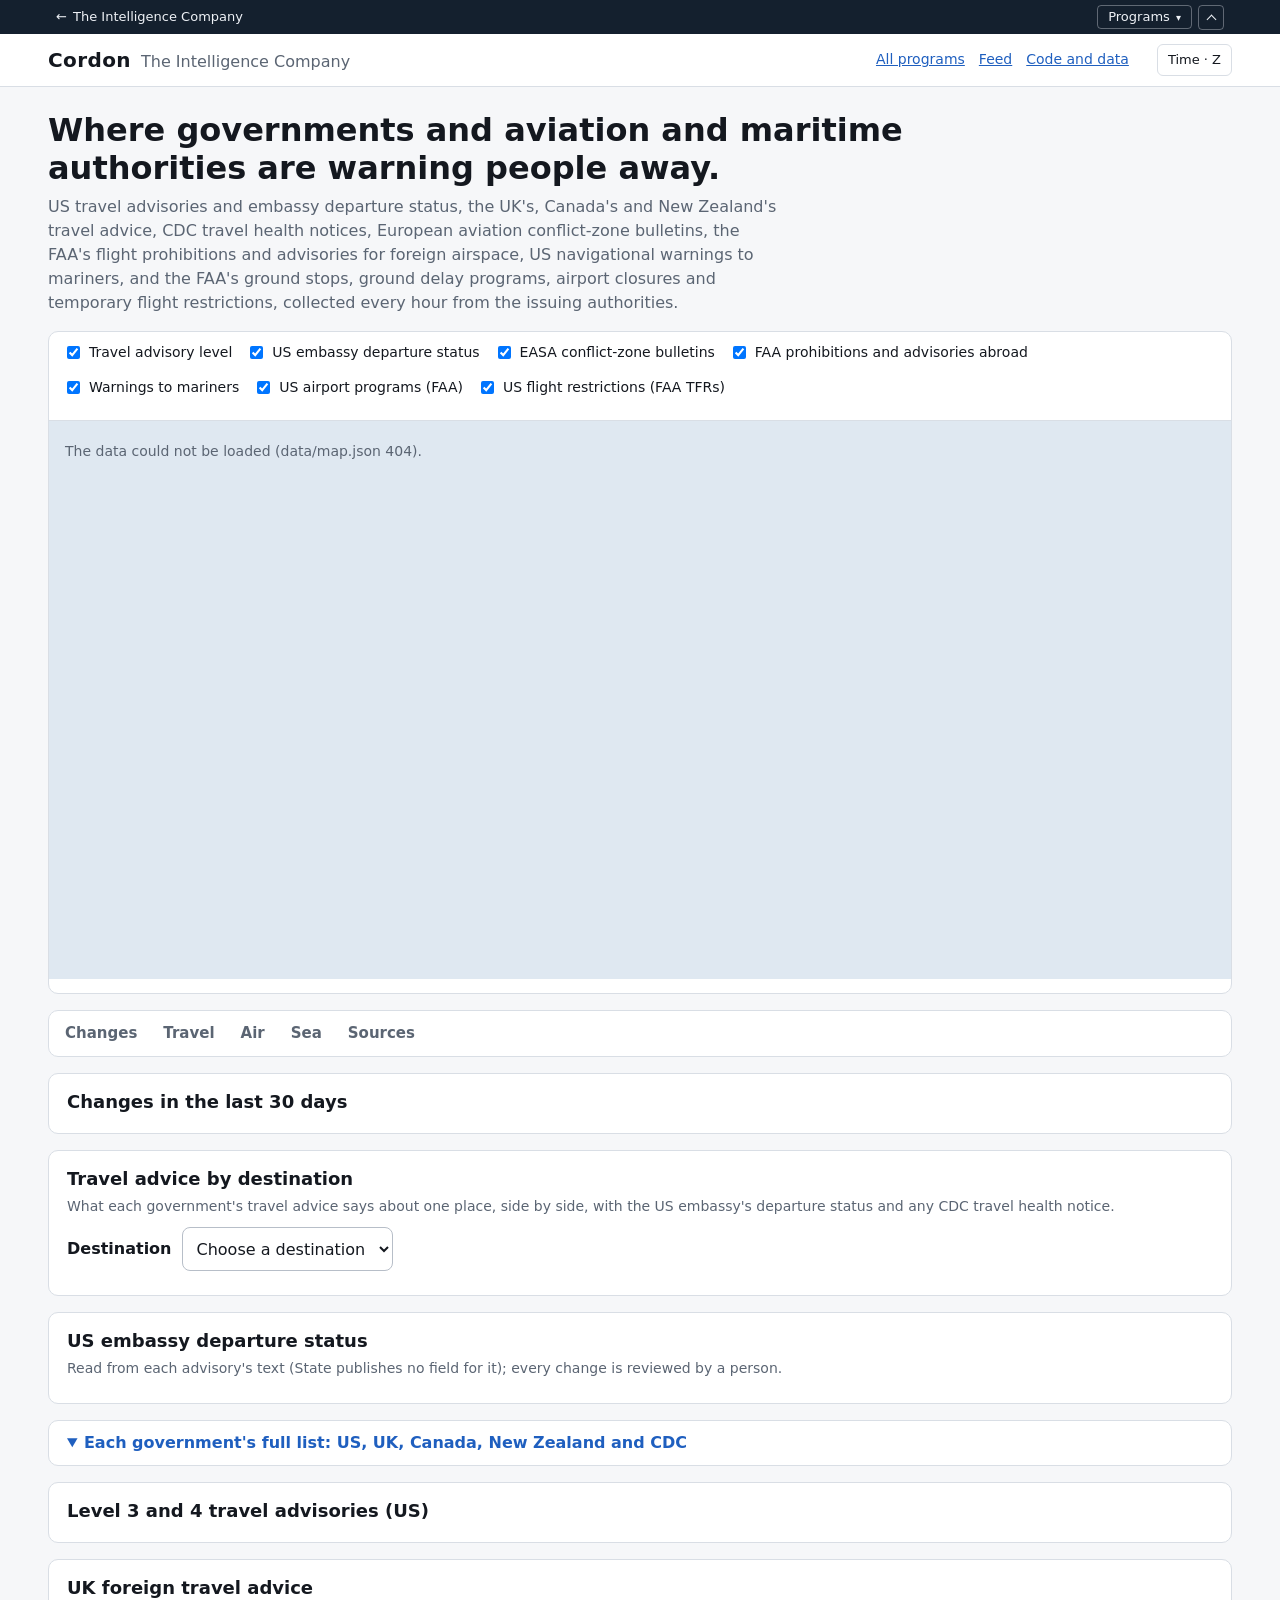
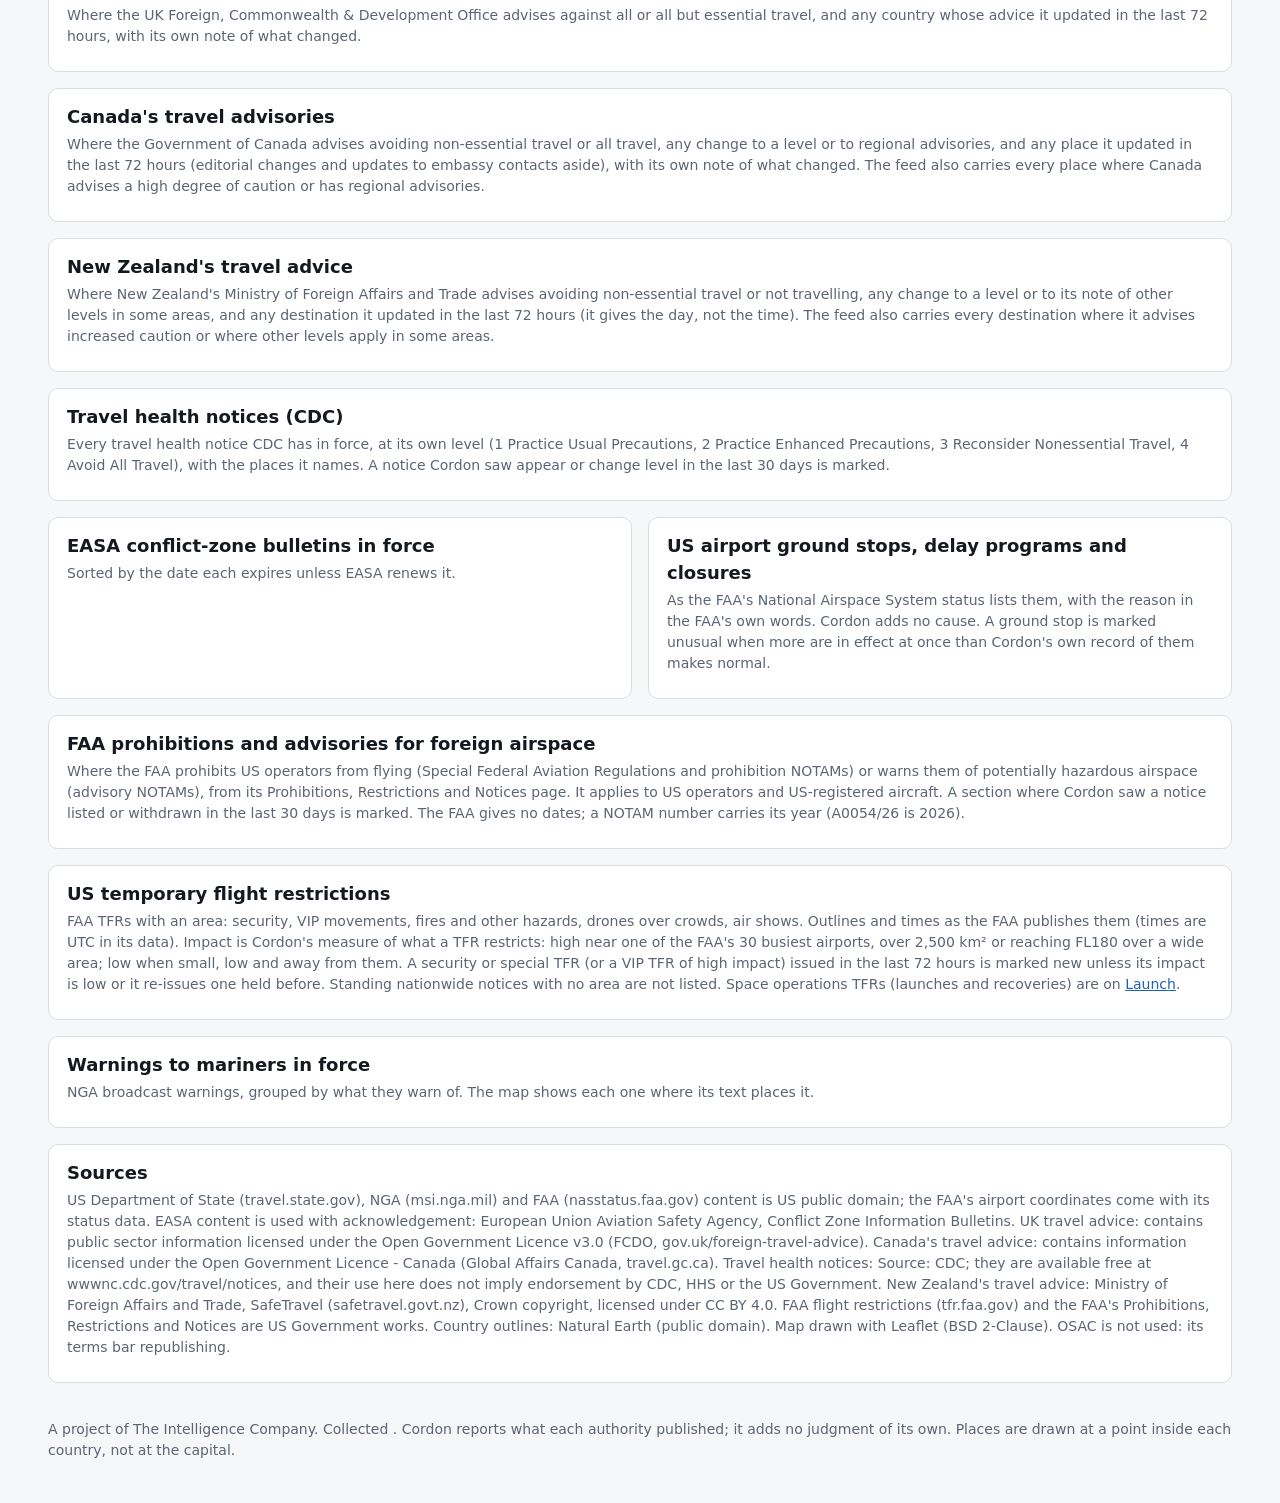
==== commit e8e798ba: "Long tables fold at every width with the hub's tic-fold.js 1.1 table() marked rows past the tenth wi" ====
--- a/site_src/index.html
+++ b/site_src/index.html
@@ -9,9 +9,13 @@
 <link rel="stylesheet" href="style.css">
 <link rel="stylesheet" href="tic-time.css">
 <link rel="stylesheet" href="tic-tabs.css">
+<link rel="stylesheet" href="tic-fold.css">
+<link rel="stylesheet" href="tic-related.css">
 <script src="tic-tabs.js" defer></script>
+<script src="tic-fold.js" defer></script>
 <script src="tic-time.js"></script>
 <script src="tic-area.js"></script>
+<script src="tic-related.js"></script>
 <link rel="stylesheet" href="tic-nav.css">
 <script src="tic-nav.js" defer data-health="on"></script>
 <script src="vendor/leaflet/leaflet.js"></script>
@@ -75,6 +79,8 @@
         <div id="dest-out" aria-live="polite"></div>
         <div id="dest-top"></div>
       </section>
+      <!-- Elsewhere today: the other layers' findings in the chosen destination (tic-related.js from the hub) -->
+      <section class="card" id="dest-related" hidden></section>
       <section class="card" aria-labelledby="posture-h">
         <h2 id="posture-h">US embassy departure status</h2>
         <p class="muted small">Read from each advisory's text (State publishes no field for it); every change is reviewed by a person.</p>
--- a/site_src/style.css
+++ b/site_src/style.css
@@ -47,16 +47,7 @@
 .two { display: grid; grid-template-columns: 1fr 1fr; gap: var(--gap); }
 @media (max-width: 820px) { .two { grid-template-columns: 1fr; } }
 .two > * { min-width: 0; } /* a wide table scrolls in its own box instead of widening the column */
-/* Long tables on a phone: the first rows and a "Show all" button (app.js table()); wider screens show every row. */
-.tbl-more { display: none; }
-@media (max-width: 760px) {
-  .tbl-fold:not(.open) tr.fold { display: none; }
-  .tbl-more { display: inline-block; margin: 8px 0 2px; min-height: 44px; padding: 8px 14px; font: inherit; font-size: 14px;
-    font-weight: 600; color: var(--link); background: var(--panel); border: 1px solid var(--border); border-radius: 8px;
-    cursor: pointer; }
-  .tbl-more:focus-visible { outline: 2px solid var(--link); outline-offset: 2px; }
-}
-@media print { .tbl-fold:not(.open) tr.fold { display: table-row; } .tbl-more { display: none; } }
+/* Long tables fold with the hub's tic-fold.css (app.js table()). */
 .tbl { overflow-x: auto; }
 table { width: 100%; border-collapse: collapse; font-size: 14px; }
 th, td { text-align: left; padding: 5px 6px; border-top: 1px solid var(--soft); vertical-align: top; }
--- a/site_src/tic-fold.css
+++ b/site_src/tic-fold.css
@@ -0,0 +1,21 @@
+/*! tic-fold.css v1.1 · pairs with tic-fold.js (canonical copy in the hub's site/shared/).
+    Takes the page's own colours: --panel (else --bg), --line, --muted and --link if the page has them, so each
+    product keeps its own colours. The button is at least 44 px tall (WCAG 2.2 target size). Nothing moves. */
+.tic-fold-on .tic-fold-x, .tic-fold-miss { display: none; }
+.tic-fold-bar, .tic-fold-find { --tf-bg: var(--panel, var(--bg, transparent)); --tf-line: var(--line, rgba(127, 127, 127, .45));
+  --tf-muted: var(--muted, inherit); --tf-on: var(--link, currentColor); }
+.tic-fold-bar { display: flex; flex-wrap: wrap; align-items: center; gap: 4px 12px; margin: 8px 0 4px; }
+.tic-fold-bar[hidden], .tic-fold-find[hidden], .tic-fold-more[hidden] { display: none; }
+.tic-fold-more { min-height: 44px; padding: 8px 14px; font: inherit; font-size: 14px; font-weight: 600;
+  color: var(--tf-on); background: var(--tf-bg); border: 1px solid var(--tf-line); border-radius: 8px; cursor: pointer; }
+.tic-fold-more:hover { text-decoration: underline; }
+.tic-fold-more:focus-visible, .tic-fold-find input:focus-visible { outline: 2px solid var(--tf-on); outline-offset: 2px; }
+.tic-fold-note { font-size: 13px; color: var(--tf-muted); }
+.tic-fold-find { display: flex; flex-wrap: wrap; align-items: center; gap: 4px 8px; margin: 4px 0 8px;
+  font-size: 14px; color: var(--tf-muted); }
+.tic-fold-find input { min-height: 36px; min-width: 12em; max-width: 100%; padding: 4px 8px; font: inherit;
+  color: inherit; background: var(--tf-bg); border: 1px solid var(--tf-line); border-radius: 6px; }
+@media print {
+  .tic-fold-on .tic-fold-x { display: revert; }
+  .tic-fold-bar, .tic-fold-find { display: none; }
+}
--- a/site_src/tic-related.css
+++ b/site_src/tic-related.css
@@ -0,0 +1,34 @@
+/*! tic-related.css v1.0 · pairs with tic-related.js (canonical copy in the hub's site/shared/).
+    The card takes the page's own colours and type: text and links inherit, rules use the page's --line if it has
+    one. The only colour of its own is the layer dot, the hub drawing's plate colour, and it is decorative (the
+    layer is named in text beside it). Nothing moves, so reduced motion needs nothing. */
+.tic-rel { --tr-line: var(--line, rgba(127, 127, 127, .35)); --tr-muted: var(--muted, inherit);
+  --tr-systems: #7C6BD6; --tr-human: #D9824A; --tr-cyber: #6E5FD8; --tr-ems: #D99A1E; --tr-space: #4F7BE0;
+  --tr-air: #5E92BF; --tr-land: #3E9B6A; }
+@media (prefers-color-scheme: dark) {
+  .tic-rel { --tr-systems: #A99BFF; --tr-human: #F0A36B; --tr-cyber: #9D90FF; --tr-ems: #F2C14E; --tr-space: #7FA2FF;
+    --tr-air: #8FC1E8; --tr-land: #6FCB98; }
+}
+.tic-rel[hidden] { display: none; }
+.tic-rel-h { margin: 0 0 4px; font-size: 18px; line-height: 1.3; }
+.tic-rel-sub, .tic-rel-empty, .tic-rel-foot { margin: 0 0 8px; font-size: 14px; color: var(--tr-muted); }
+.tic-rel-foot { margin: 8px 0 0; }
+.tic-rel-list { list-style: none; margin: 0; padding: 0; display: grid; gap: 0 24px;
+  grid-template-columns: repeat(auto-fit, minmax(min(100%, 15rem), 1fr)); }
+.tic-rel-item { --tr-dot: var(--tr-muted); padding: 10px 0; border-top: 1px solid var(--tr-line); min-width: 0; }
+.tic-rel-l-systems { --tr-dot: var(--tr-systems); } .tic-rel-l-human { --tr-dot: var(--tr-human); }
+.tic-rel-l-cyber { --tr-dot: var(--tr-cyber); } .tic-rel-l-ems { --tr-dot: var(--tr-ems); }
+.tic-rel-l-space { --tr-dot: var(--tr-space); } .tic-rel-l-air { --tr-dot: var(--tr-air); }
+.tic-rel-l-land { --tr-dot: var(--tr-land); }
+.tic-rel-item p { margin: 0; overflow-wrap: anywhere; }
+.tic-rel-who { font-size: 14px; }
+.tic-rel-dot { display: inline-block; width: 10px; height: 10px; border-radius: 50%; background: var(--tr-dot);
+  margin-right: 6px; vertical-align: baseline; }
+.tic-rel-layer { color: var(--tr-muted); }
+.tic-rel-t { margin: 2px 0; }
+.tic-rel-meta { font-size: 14px; color: var(--tr-muted); }
+.tic-rel-tag { font-weight: 600; }
+.tic-rel-open { display: inline-block; margin-top: 4px; font-size: 14px; padding: 2px 0; }
+.tic-rel-sr { position: absolute; width: 1px; height: 1px; padding: 0; margin: -1px; overflow: hidden;
+  clip: rect(0 0 0 0); white-space: nowrap; border: 0; }
+@media print { .tic-rel-open, .tic-rel-cop { text-decoration: none; } }
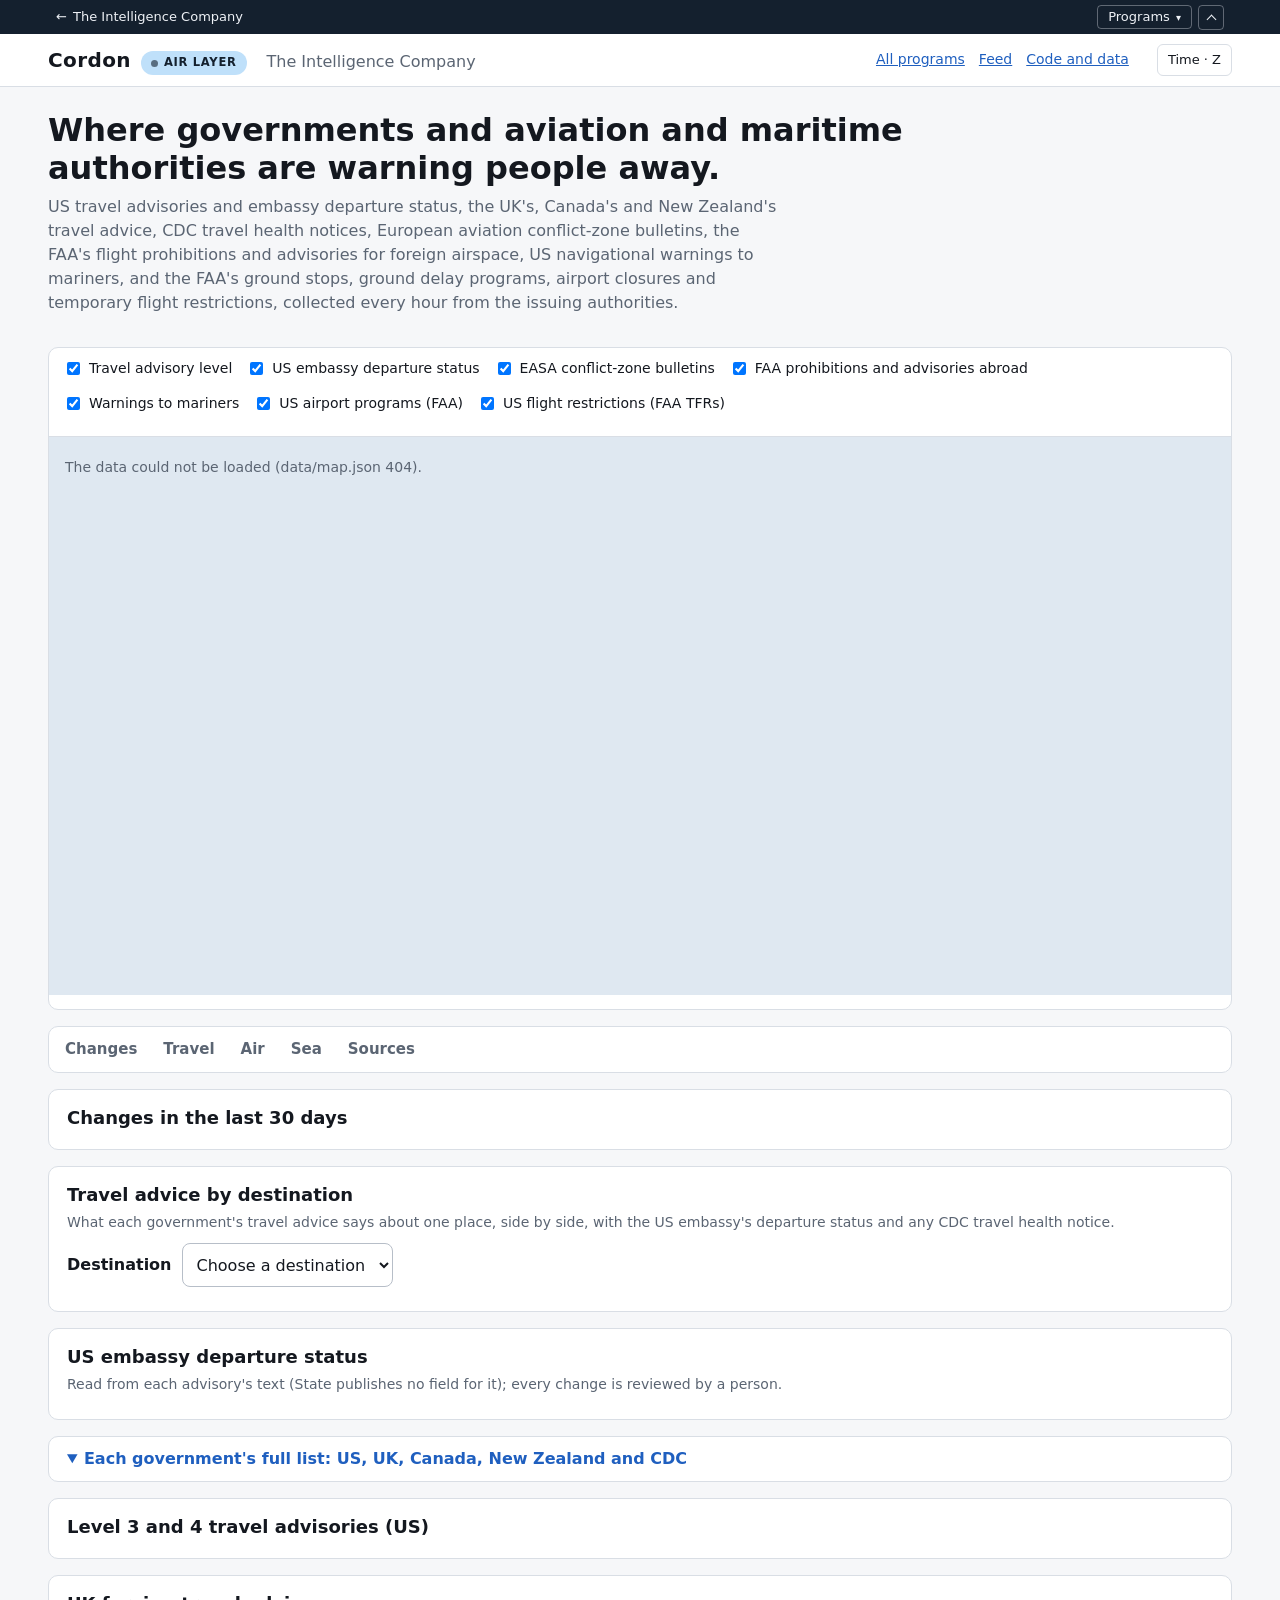
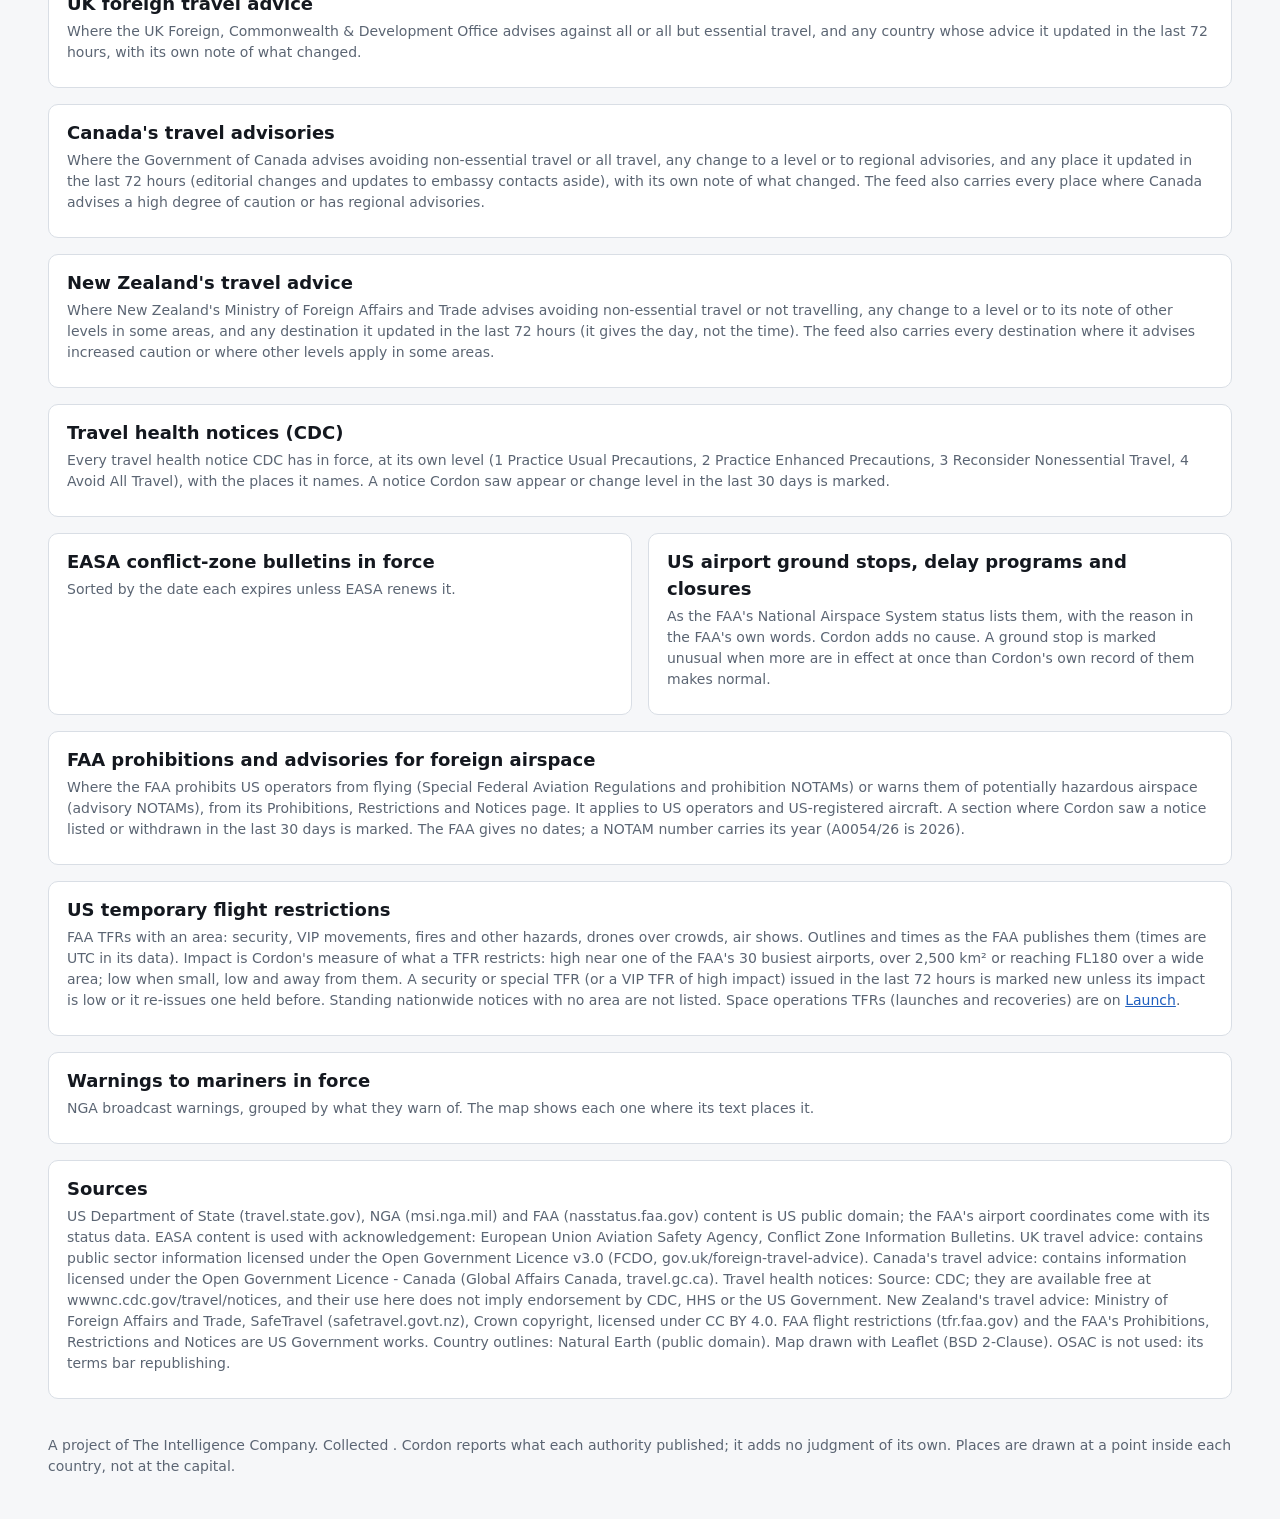
==== commit 4dcaccf9: "Header row (tic-shell.css 1.0 from the hub): Air layer chip, today's reading, figure-first tiles A s" ====
--- a/site_src/index.html
+++ b/site_src/index.html
@@ -1,5 +1,5 @@
 <!doctype html>
-<html lang="en">
+<html lang="en" data-tic-layer="air">
 <head>
 <meta charset="utf-8">
 <meta name="viewport" content="width=device-width, initial-scale=1">
@@ -7,6 +7,7 @@
 <meta name="description" content="US, UK and Canadian travel advice, CDC travel health notices, US embassy departure status, EASA conflict-zone bulletins, NGA navigational warnings and FAA flight restrictions on one map. A project of The Intelligence Company.">
 <link rel="stylesheet" href="vendor/leaflet/leaflet.css">
 <link rel="stylesheet" href="style.css">
+<link rel="stylesheet" href="tic-shell.css">
 <link rel="stylesheet" href="tic-time.css">
 <link rel="stylesheet" href="tic-tabs.css">
 <link rel="stylesheet" href="tic-fold.css">
@@ -23,7 +24,7 @@
 <body>
 <header class="top">
   <div class="wrap top-row">
-    <div class="brand"><strong>Cordon</strong><span class="muted">The Intelligence Company</span></div>
+    <div class="brand"><strong>Cordon</strong><a class="tic-layer" href="https://theintelligence.company/#layers">Air layer</a><span class="muted">The Intelligence Company</span></div>
     <nav class="top-nav">
       <a href="https://theintelligence.company/">All programs</a>
       <a href="data/feed.geojson">Feed</a>
@@ -40,6 +41,8 @@
     <p class="lede" id="lede">US travel advisories and embassy departure status, the UK's, Canada's and New Zealand's travel advice, CDC travel health notices, European
       aviation conflict-zone bulletins, the FAA's flight prohibitions and advisories for foreign airspace, US navigational warnings to mariners, and the FAA's ground stops, ground delay
       programs, airport closures and temporary flight restrictions, collected every hour from the issuing authorities.</p>
+    <p class="tic-reading" id="reading" aria-live="polite"></p>
+    <div class="tiles tic-tiles" id="tiles"></div>
   </section>
 
   <section class="mapcard" aria-label="Map">
--- a/site_src/style.css
+++ b/site_src/style.css
@@ -27,6 +27,8 @@
 .top-nav { display: flex; gap: 14px; align-items: center; font-size: 14px; flex-wrap: wrap; }
 .hero h1 { font-size: clamp(22px, 3.6vw, 32px); line-height: 1.2; margin: 24px 0 8px; max-width: 46ch; }
 .lede { color: var(--muted); max-width: 72ch; margin: 0 0 16px; }
+.tiles .tile { background: var(--panel); border: 1px solid var(--line); border-radius: var(--radius); padding: 10px 12px; }
+.tiles .tile .k { color: var(--muted); }
 .mapcard { background: var(--panel); border: 1px solid var(--line); border-radius: var(--radius); overflow: hidden; margin-bottom: var(--gap); }
 .map-tools { display: flex; justify-content: space-between; gap: 12px; flex-wrap: wrap; padding: 10px 14px; border-bottom: 1px solid var(--line); }
 .layers { border: 0; padding: 0; margin: 0; display: flex; gap: 14px; flex-wrap: wrap; font-size: 14px; }
--- a/site_src/tic-shell.css
+++ b/site_src/tic-shell.css
@@ -0,0 +1,50 @@
+/*! tic-shell.css v1.0 · the light-page header row (canonical copy in the hub's site/shared/).
+    SPDX-License-Identifier: MIT. Copyright (c) 2026 The Intelligence Company. MIT in every repository it is
+    copied into, whatever that repository's own licence.
+    Three parts, CSS only:
+    - A layer chip beside the program's name, filled with its home layer's colour in the hub's drawing (the .c-*
+      colours in site/oe/oe.css; a test holds them equal). Dark ink on the pill, so it reads in light and dark.
+      Markup: <html data-tic-layer="human"> and, in the name row,
+      <a class="tic-layer" href="https://theintelligence.company/#layers">Human layer</a>.
+      Layers: systems, human, cyber, ems, space, air, land.
+    - One "today's reading" sentence under the headline: <p class="tic-reading"><span class="tic-reading-k">Today's
+      reading</span>...</p>. The site writes it from its own data; empty, it takes no space.
+    - Stat tiles with the figure first: class "tic-tiles" on the grid; each .tile holds .k (label) then .v (figure).
+      The label stays first in the markup, so a screen reader hears what the number is before the number.
+    Tiles and the reading take the page's own colours (--panel, else --bg; --line; --muted), so each product keeps
+    its own colours. Nothing moves. */
+[data-tic-layer="systems"] { --tic-layer-c: #C9B8FF; }
+[data-tic-layer="human"] { --tic-layer-c: #F7C9A8; }
+[data-tic-layer="cyber"] { --tic-layer-c: #CDBBFF; }
+[data-tic-layer="ems"] { --tic-layer-c: #F6C760; }
+[data-tic-layer="space"] { --tic-layer-c: #AEB8FF; }
+[data-tic-layer="air"] { --tic-layer-c: #BFE0FA; }
+[data-tic-layer="land"] { --tic-layer-c: #D9E6C4; }
+
+.tic-layer { display: inline-flex; align-items: center; gap: 6px; vertical-align: middle; min-height: 24px;
+  padding: 0 10px; margin-right: 10px; border-radius: 12px; background: var(--tic-layer-c, #D9E6C4); color: #14202E;
+  font-size: 0.72rem; font-weight: 600; letter-spacing: 0.06em; text-transform: uppercase; line-height: 1;
+  text-decoration: none; white-space: nowrap; }
+.tic-layer::before { content: ""; width: 7px; height: 7px; border-radius: 50%; background: #14202E; opacity: 0.6; }
+.tic-layer:hover { text-decoration: underline; color: #14202E; }
+.tic-layer:focus-visible { outline: 2px solid currentColor; outline-offset: 2px; }
+
+.tic-reading { margin: 4px 0 16px; padding: 10px 14px; max-width: 800px; background: var(--panel, var(--bg, #fff));
+  border: 1px solid var(--line, rgba(127, 127, 127, .35)); border-left: 4px solid var(--tic-layer-c, var(--line));
+  border-radius: 6px; font-size: 1.02rem; line-height: 1.5; }
+.tic-reading:empty { display: none; }
+.tic-reading b { font-weight: 600; }
+.tic-reading-k { display: block; margin-bottom: 2px; font-size: 0.72rem; font-weight: 600; letter-spacing: 0.08em;
+  text-transform: uppercase; color: var(--muted, inherit); }
+
+.tic-tiles { display: grid; grid-template-columns: repeat(auto-fit, minmax(150px, 1fr)); gap: 10px; margin: 0 0 16px; }
+.tic-tiles .tile { display: flex; flex-direction: column-reverse; justify-content: flex-end; gap: 4px; min-width: 0; }
+.tic-tiles .tile .v { display: block; font-size: 1.6rem; font-weight: 600; line-height: 1.1; font-variant-numeric: tabular-nums; }
+.tic-tiles .tile .k { display: block; font-size: 0.8rem; line-height: 1.35; }
+@media (max-width: 760px) {
+  .tic-tiles { grid-template-columns: repeat(2, minmax(0, 1fr)); gap: 8px; }
+  .tic-tiles .tile { padding: 10px; }
+  .tic-tiles .tile .v { font-size: 1.35rem; }
+  .tic-reading { font-size: 0.98rem; }
+}
+@media print { .tic-layer { border: 1px solid #14202E; } }
--- a/site_src/tic-time.css
+++ b/site_src/tic-time.css
@@ -1,4 +1,6 @@
-/*! tic-time.css v1.2 · pairs with tic-time.js · uses a site's own colour variables when it has them */
+/*! tic-time.css v1.2 · pairs with tic-time.js · uses a site's own colour variables when it has them
+    SPDX-License-Identifier: MIT. Copyright (c) 2026 The Intelligence Company. MIT in every repository it is
+    copied into, whatever that repository's own licence. */
 .tic-time-btn { font: inherit; font-size: 13px; cursor: pointer; padding: 5px 10px; border-radius: 6px;
   border: 1px solid var(--line, rgba(127,127,127,.4)); background: transparent; color: inherit; white-space: nowrap; }
 .tic-time-dialog { max-width: min(420px, calc(100vw - 32px)); width: 100%; border: 1px solid var(--line, #ccd);
--- a/site_src/tic-tabs.css
+++ b/site_src/tic-tabs.css
@@ -1,4 +1,6 @@
 /*! tic-tabs.css v1.0 · pairs with tic-tabs.js (canonical copy in the hub's site/shared/).
+    SPDX-License-Identifier: MIT. Copyright (c) 2026 The Intelligence Company. MIT in every repository it is
+    copied into, whatever that repository's own licence.
     The row takes the page's own colours: --panel (else --bg), --line, --muted and --link if the page has them, so each
     product keeps its own colours. It sticks under the house bar (--tic-house-h). Nothing moves. */
 .tic-tabs-nav { --tt-bg: var(--panel, var(--bg, #fff)); --tt-line: var(--line, rgba(127, 127, 127, .35));
--- a/site_src/tic-fold.css
+++ b/site_src/tic-fold.css
@@ -1,9 +1,24 @@
-/*! tic-fold.css v1.1 · pairs with tic-fold.js (canonical copy in the hub's site/shared/).
-    Takes the page's own colours: --panel (else --bg), --line, --muted and --link if the page has them, so each
-    product keeps its own colours. The button is at least 44 px tall (WCAG 2.2 target size). Nothing moves. */
-.tic-fold-on .tic-fold-x, .tic-fold-miss { display: none; }
-.tic-fold-bar, .tic-fold-find { --tf-bg: var(--panel, var(--bg, transparent)); --tf-line: var(--line, rgba(127, 127, 127, .45));
+/*! tic-fold.css v2.0 · pairs with tic-fold.js (canonical copy in the hub's site/shared/).
+    SPDX-License-Identifier: MIT. Copyright (c) 2026 The Intelligence Company. MIT in every repository it is
+    copied into, whatever that repository's own licence.
+    Takes the page's own colours: --panel (else --bg, else the browser's Canvas), --line, --muted and --link if the
+    page has them, so each product keeps its own colours. The header row's background has low specificity
+    (:where), so a site's own `.tbl th { background }` wins. The button is at least 44 px tall (WCAG 2.2 target
+    size). Nothing moves. */
+.tic-fold-box, .tic-fold-bar, .tic-fold-find { --tf-bg: var(--panel, var(--bg, Canvas)); --tf-line: var(--line, rgba(127, 127, 127, .45));
   --tf-muted: var(--muted, inherit); --tf-on: var(--link, currentColor); }
+.tic-fold-miss { display: none; }
+/* The window: about ten rows tall (the script measures them into --tic-fold-h; 26em until it has), never past
+   three quarters of the screen; the header row stays at its top. */
+.tic-fold-win { max-height: min(var(--tic-fold-h, 26em), 75vh); overflow-y: auto; border: 1px solid var(--tf-line);
+  border-radius: 6px; }
+/* A list or cards (not a table, whose cells have their own padding) stand off the window's border. */
+.tic-fold-win:not(:has(> table)) { padding-inline: 8px; }
+.tic-fold-win thead th, .tic-fold-win thead td { position: sticky; top: 0; z-index: 1; }
+:where(.tic-fold-win) thead th, :where(.tic-fold-win) thead td { background: var(--tf-bg); box-shadow: 0 1px 0 var(--tf-line); }
+/* A link to a row lands just under the header row, not behind it. */
+.tic-fold-win tbody tr, .tic-fold-win > * > * { scroll-margin-top: var(--tic-fold-head, 0px); }
+.tic-fold-win:focus-visible { outline: 2px solid var(--tf-on); outline-offset: 2px; }
 .tic-fold-bar { display: flex; flex-wrap: wrap; align-items: center; gap: 4px 12px; margin: 8px 0 4px; }
 .tic-fold-bar[hidden], .tic-fold-find[hidden], .tic-fold-more[hidden] { display: none; }
 .tic-fold-more { min-height: 44px; padding: 8px 14px; font: inherit; font-size: 14px; font-weight: 600;
@@ -16,6 +31,7 @@
 .tic-fold-find input { min-height: 36px; min-width: 12em; max-width: 100%; padding: 4px 8px; font: inherit;
   color: inherit; background: var(--tf-bg); border: 1px solid var(--tf-line); border-radius: 6px; }
 @media print {
-  .tic-fold-on .tic-fold-x { display: revert; }
+  .tic-fold-win { max-height: none; overflow: visible; border: 0; }
+  .tic-fold-win thead th, .tic-fold-win thead td { position: static; }
   .tic-fold-bar, .tic-fold-find { display: none; }
 }
--- a/site_src/tic-related.css
+++ b/site_src/tic-related.css
@@ -1,4 +1,6 @@
 /*! tic-related.css v1.0 · pairs with tic-related.js (canonical copy in the hub's site/shared/).
+    SPDX-License-Identifier: MIT. Copyright (c) 2026 The Intelligence Company. MIT in every repository it is
+    copied into, whatever that repository's own licence.
     The card takes the page's own colours and type: text and links inherit, rules use the page's --line if it has
     one. The only colour of its own is the layer dot, the hub drawing's plate colour, and it is decorative (the
     layer is named in text beside it). Nothing moves, so reduced motion needs nothing. */
--- a/site_src/tic-nav.css
+++ b/site_src/tic-nav.css
@@ -1,4 +1,6 @@
 /*! tic-nav.css v2.1 · pairs with tic-nav.js (canonical copy in the hub's site/shared/).
+    SPDX-License-Identifier: MIT. Copyright (c) 2026 The Intelligence Company. MIT in every repository it is
+    copied into, whatever that repository's own licence.
     House navy bar on every program site; the panel follows the viewer's light or dark setting. Everything is scoped
     to .tic-house so a site's own styles (Tailwind's reset included) don't need changing.
     v1.3 (with tic-nav.js v1.12): the bar is fixed to the top of the window and .tic-house-room holds its place; it
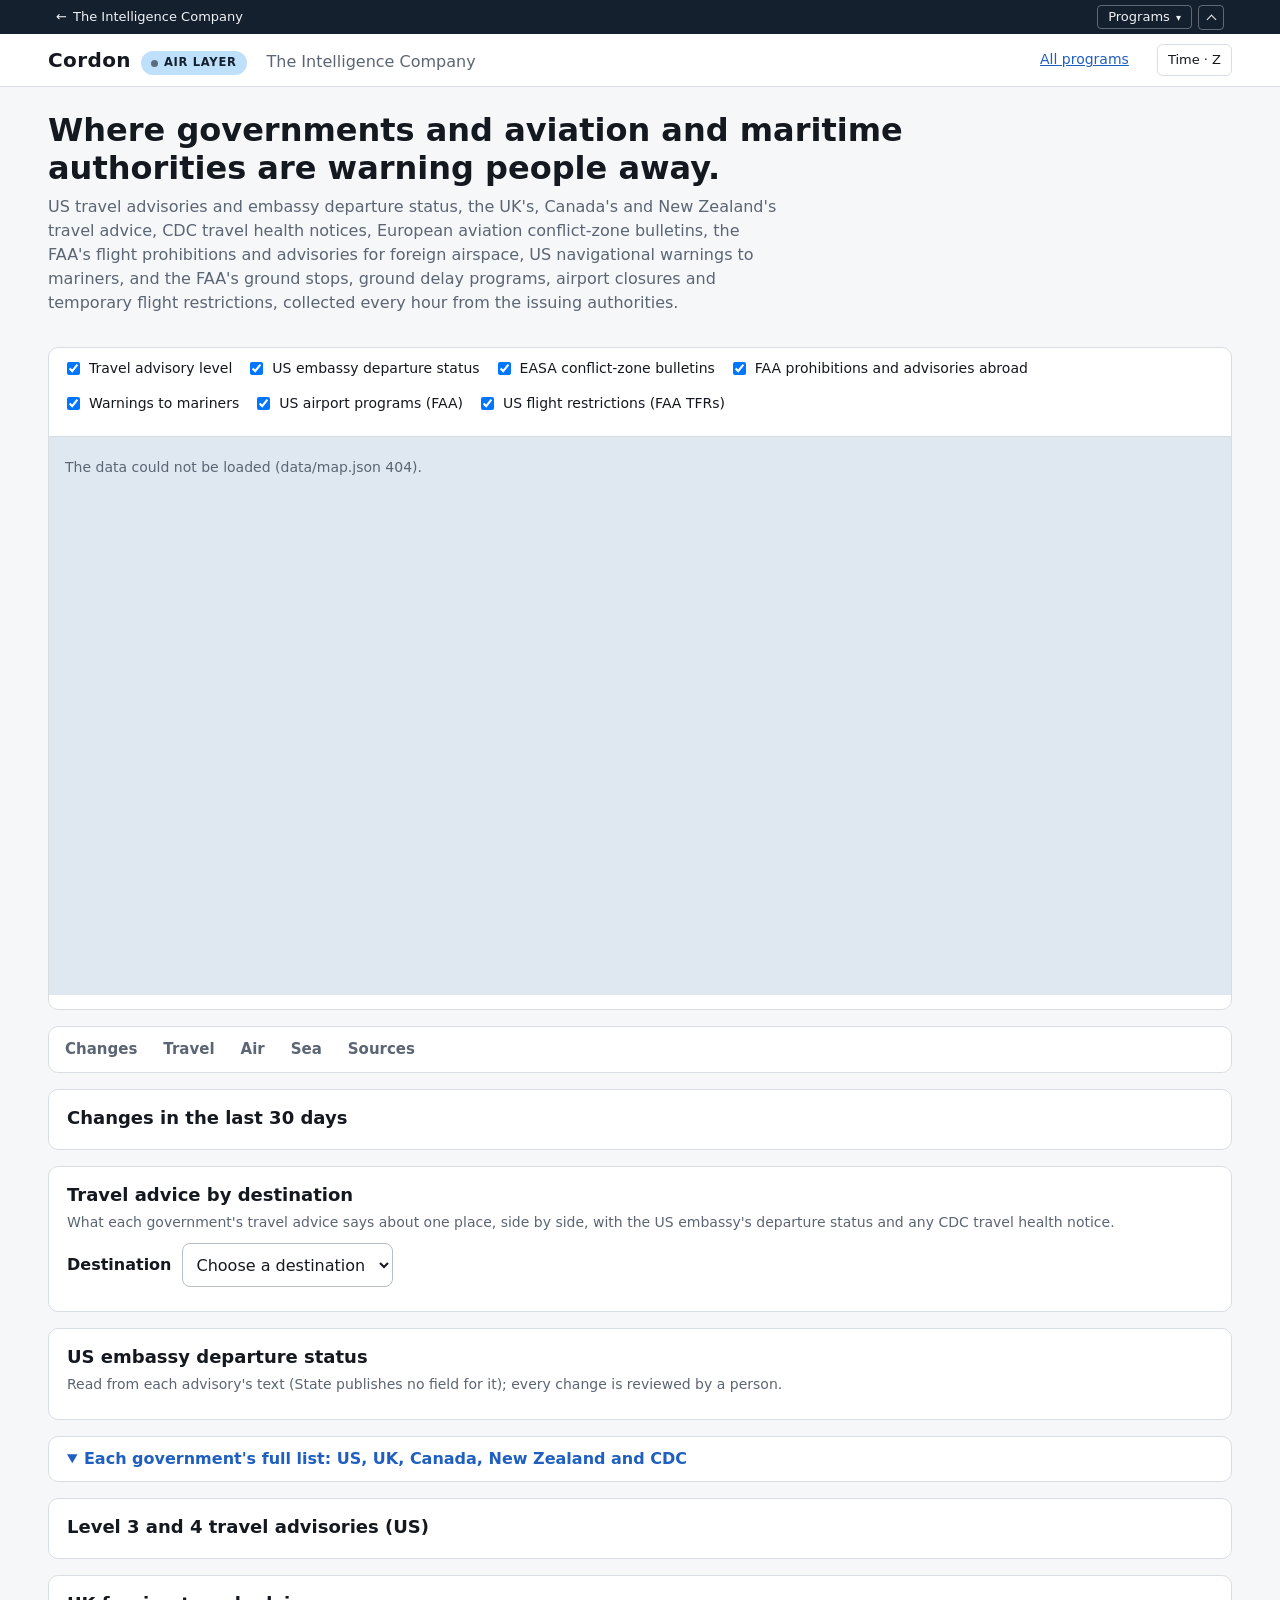
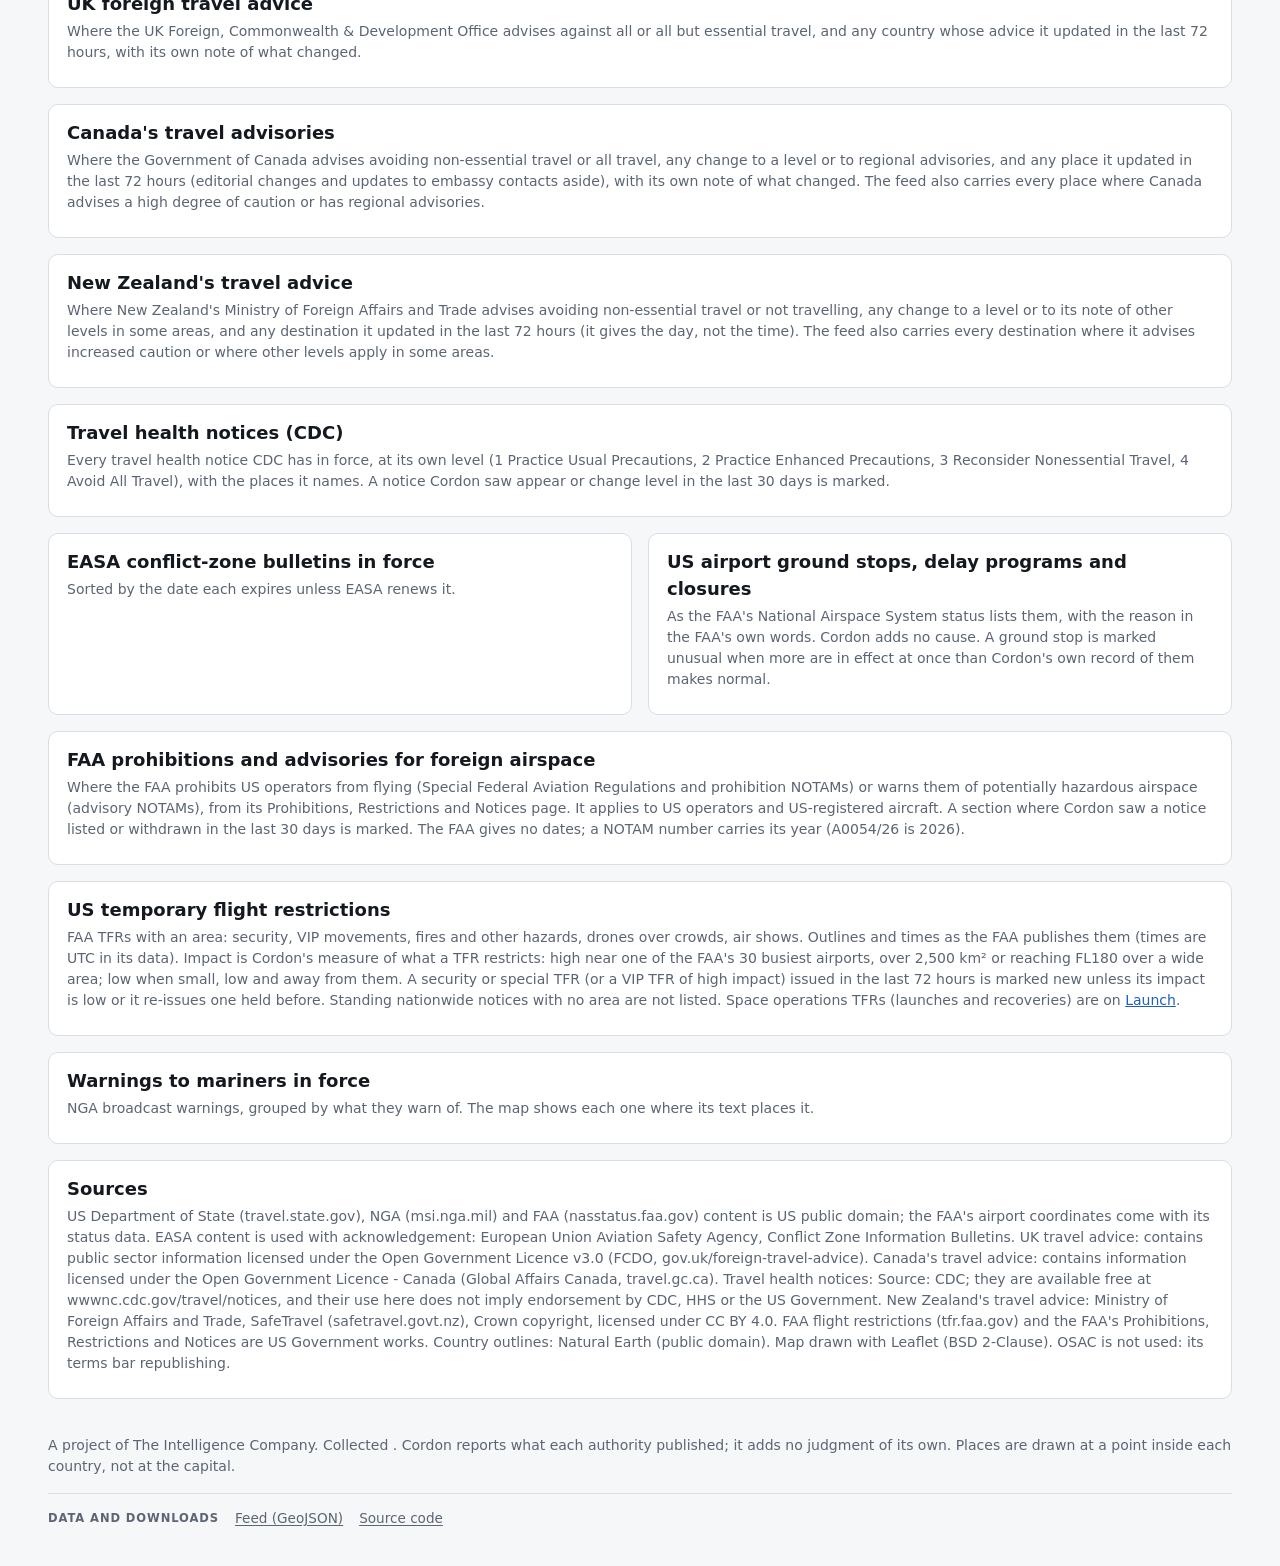
==== commit 9ef15fc3: "Move the feed and code links from the header into a Data and downloads footer row (ideas#84) Co-Auth" ====
--- a/site_src/index.html
+++ b/site_src/index.html
@@ -9,6 +9,8 @@
 <link rel="stylesheet" href="style.css">
 <link rel="stylesheet" href="tic-shell.css">
 <link rel="stylesheet" href="tic-time.css">
+<link rel="stylesheet" href="tic-shell.css">
+<link rel="alternate" type="application/geo+json" title="Cordon feed (GeoJSON)" href="data/feed.geojson">
 <link rel="stylesheet" href="tic-tabs.css">
 <link rel="stylesheet" href="tic-fold.css">
 <link rel="stylesheet" href="tic-related.css">
@@ -27,8 +29,6 @@
     <div class="brand"><strong>Cordon</strong><a class="tic-layer" href="https://theintelligence.company/#layers">Air layer</a><span class="muted">The Intelligence Company</span></div>
     <nav class="top-nav">
       <a href="https://theintelligence.company/">All programs</a>
-      <a href="data/feed.geojson">Feed</a>
-      <a href="https://github.com/metacog-osint/cordon">Code and data</a>
       <span id="area-settings"></span>
       <span id="time-settings"></span>
     </nav>
@@ -191,6 +191,9 @@
 <footer class="wrap foot small muted">
   <p>A project of The Intelligence Company. Collected <time id="asof" data-tic="datetime"></time>. Cordon reports what each
     authority published; it adds no judgment of its own. Places are drawn at a point inside each country, not at the capital.</p>
+  <nav class="tic-data" aria-label="Data and downloads"><span class="tic-data-k">Data and downloads</span>
+    <a href="data/feed.geojson">Feed (GeoJSON)</a>
+    <a href="https://github.com/metacog-osint/cordon">Source code</a></nav>
 </footer>
 <script src="app.js"></script>
 </body>
--- a/site_src/tic-shell.css
+++ b/site_src/tic-shell.css
@@ -1,4 +1,4 @@
-/*! tic-shell.css v1.0 · the light-page header row (canonical copy in the hub's site/shared/).
+/*! tic-shell.css v1.1 · the light-page header row (canonical copy in the hub's site/shared/).
     SPDX-License-Identifier: MIT. Copyright (c) 2026 The Intelligence Company. MIT in every repository it is
     copied into, whatever that repository's own licence.
     Three parts, CSS only:
@@ -11,6 +11,10 @@
       reading</span>...</p>. The site writes it from its own data; empty, it takes no space.
     - Stat tiles with the figure first: class "tic-tiles" on the grid; each .tile holds .k (label) then .v (figure).
       The label stays first in the markup, so a screen reader hears what the number is before the number.
+    - One footer row for data and code links (v1.1, ideas#84): <nav class="tic-data" aria-label="Data and downloads">
+      <span class="tic-data-k">Data and downloads</span> then one <a> per file, each naming its format, e.g.
+      "Feed (GeoJSON)", "Snapshot (JSON)", and last "Source code". Same wording and order on every site. Header
+      rows hold navigation and settings only. Each page also keeps <link rel="alternate"> in <head> for its feeds.
     Tiles and the reading take the page's own colours (--panel, else --bg; --line; --muted), so each product keeps
     its own colours. Nothing moves. */
 [data-tic-layer="systems"] { --tic-layer-c: #C9B8FF; }
@@ -48,3 +52,13 @@
   .tic-reading { font-size: 0.98rem; }
 }
 @media print { .tic-layer { border: 1px solid #14202E; } }
+
+.tic-data { display: flex; flex-wrap: wrap; align-items: center; gap: 4px 16px; margin: 16px 0 8px; padding-top: 12px;
+  border-top: 1px solid var(--line, rgba(127, 127, 127, .35)); font-size: 0.85rem; line-height: 1.4; }
+.tic-data-k { font-size: 0.72rem; font-weight: 600; letter-spacing: 0.08em; text-transform: uppercase;
+  color: var(--muted, inherit); }
+.tic-data a { display: inline-flex; align-items: center; min-height: 24px; color: inherit; text-decoration: underline;
+  text-underline-offset: 2px; }
+.tic-data a:hover { text-decoration-thickness: 2px; }
+.tic-data a:focus-visible { outline: 2px solid currentColor; outline-offset: 2px; }
+@media (max-width: 760px) { .tic-data { gap: 2px 14px; } .tic-data-k { flex-basis: 100%; } }
--- a/site_src/tic-shell.css
+++ b/site_src/tic-shell.css
@@ -1,4 +1,4 @@
-/*! tic-shell.css v1.0 · the light-page header row (canonical copy in the hub's site/shared/).
+/*! tic-shell.css v1.1 · the light-page header row (canonical copy in the hub's site/shared/).
     SPDX-License-Identifier: MIT. Copyright (c) 2026 The Intelligence Company. MIT in every repository it is
     copied into, whatever that repository's own licence.
     Three parts, CSS only:
@@ -11,6 +11,10 @@
       reading</span>...</p>. The site writes it from its own data; empty, it takes no space.
     - Stat tiles with the figure first: class "tic-tiles" on the grid; each .tile holds .k (label) then .v (figure).
       The label stays first in the markup, so a screen reader hears what the number is before the number.
+    - One footer row for data and code links (v1.1, ideas#84): <nav class="tic-data" aria-label="Data and downloads">
+      <span class="tic-data-k">Data and downloads</span> then one <a> per file, each naming its format, e.g.
+      "Feed (GeoJSON)", "Snapshot (JSON)", and last "Source code". Same wording and order on every site. Header
+      rows hold navigation and settings only. Each page also keeps <link rel="alternate"> in <head> for its feeds.
     Tiles and the reading take the page's own colours (--panel, else --bg; --line; --muted), so each product keeps
     its own colours. Nothing moves. */
 [data-tic-layer="systems"] { --tic-layer-c: #C9B8FF; }
@@ -48,3 +52,13 @@
   .tic-reading { font-size: 0.98rem; }
 }
 @media print { .tic-layer { border: 1px solid #14202E; } }
+
+.tic-data { display: flex; flex-wrap: wrap; align-items: center; gap: 4px 16px; margin: 16px 0 8px; padding-top: 12px;
+  border-top: 1px solid var(--line, rgba(127, 127, 127, .35)); font-size: 0.85rem; line-height: 1.4; }
+.tic-data-k { font-size: 0.72rem; font-weight: 600; letter-spacing: 0.08em; text-transform: uppercase;
+  color: var(--muted, inherit); }
+.tic-data a { display: inline-flex; align-items: center; min-height: 24px; color: inherit; text-decoration: underline;
+  text-underline-offset: 2px; }
+.tic-data a:hover { text-decoration-thickness: 2px; }
+.tic-data a:focus-visible { outline: 2px solid currentColor; outline-offset: 2px; }
+@media (max-width: 760px) { .tic-data { gap: 2px 14px; } .tic-data-k { flex-basis: 100%; } }
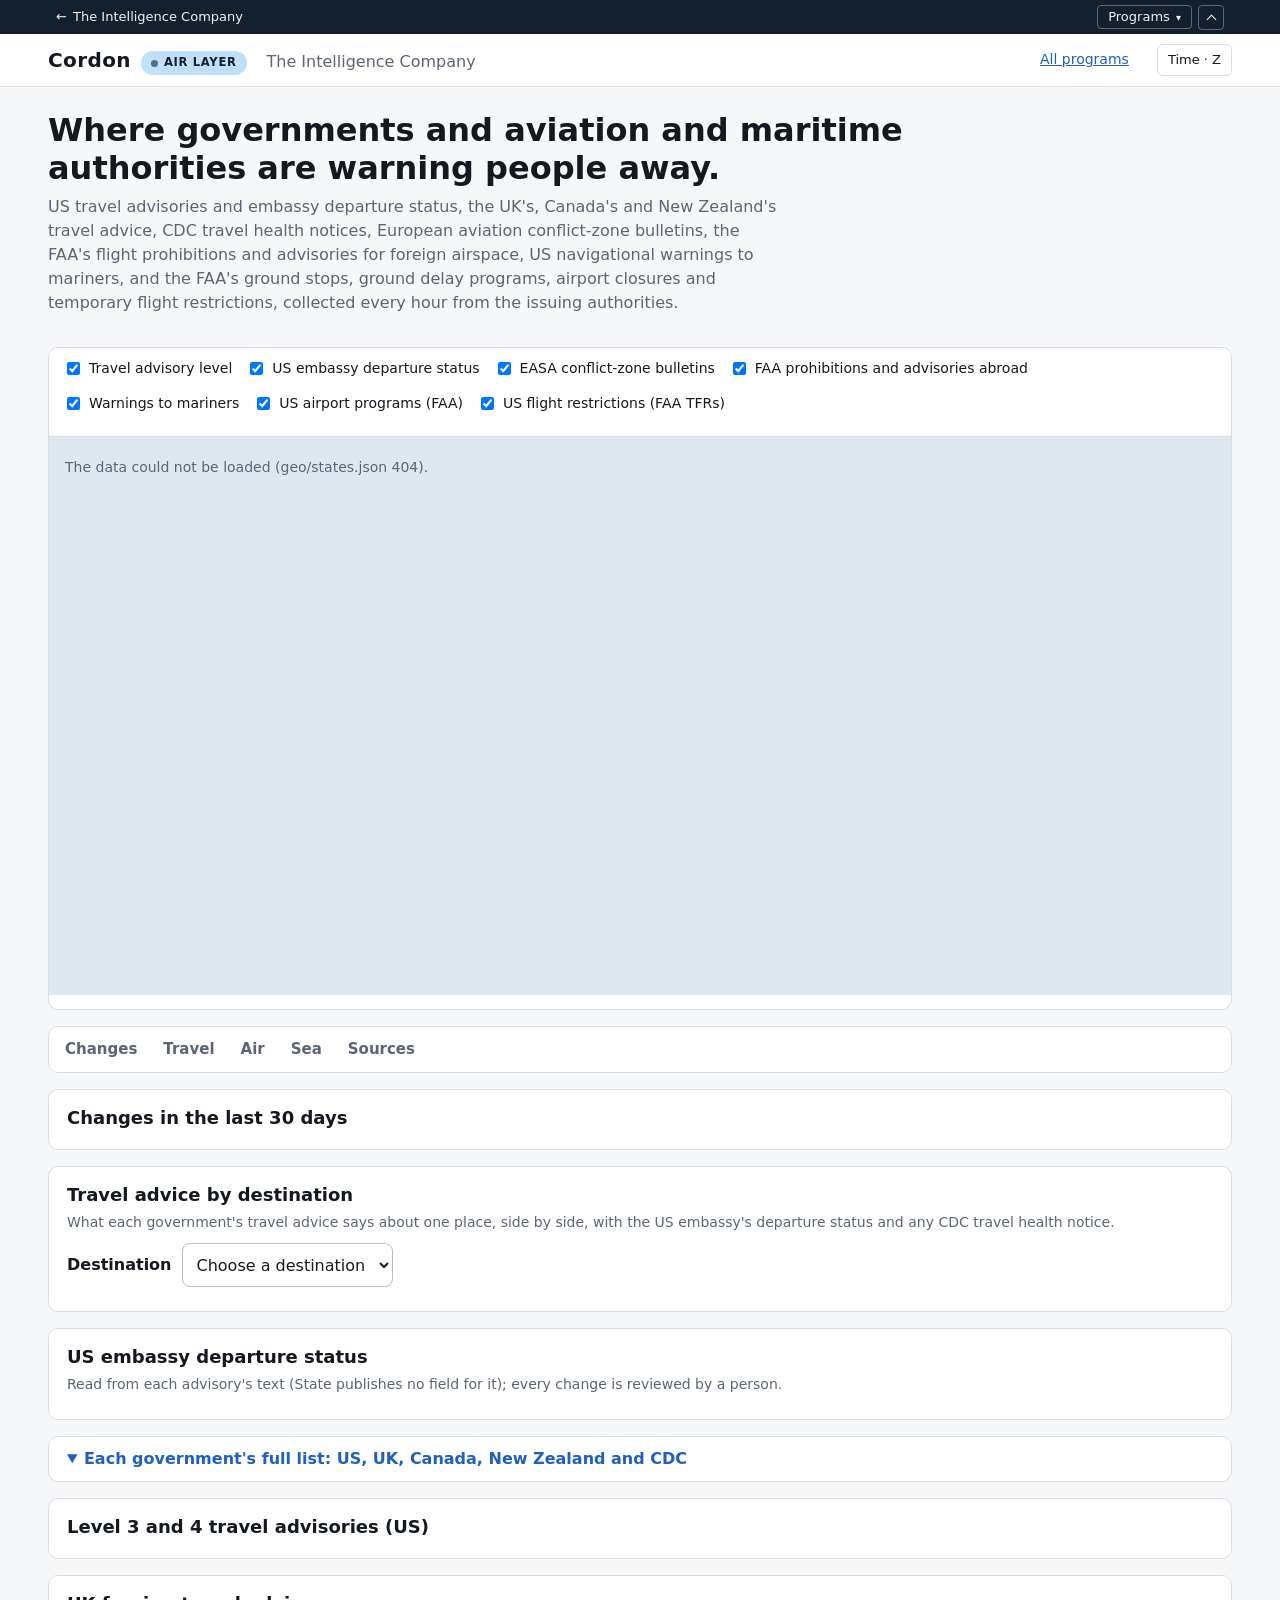
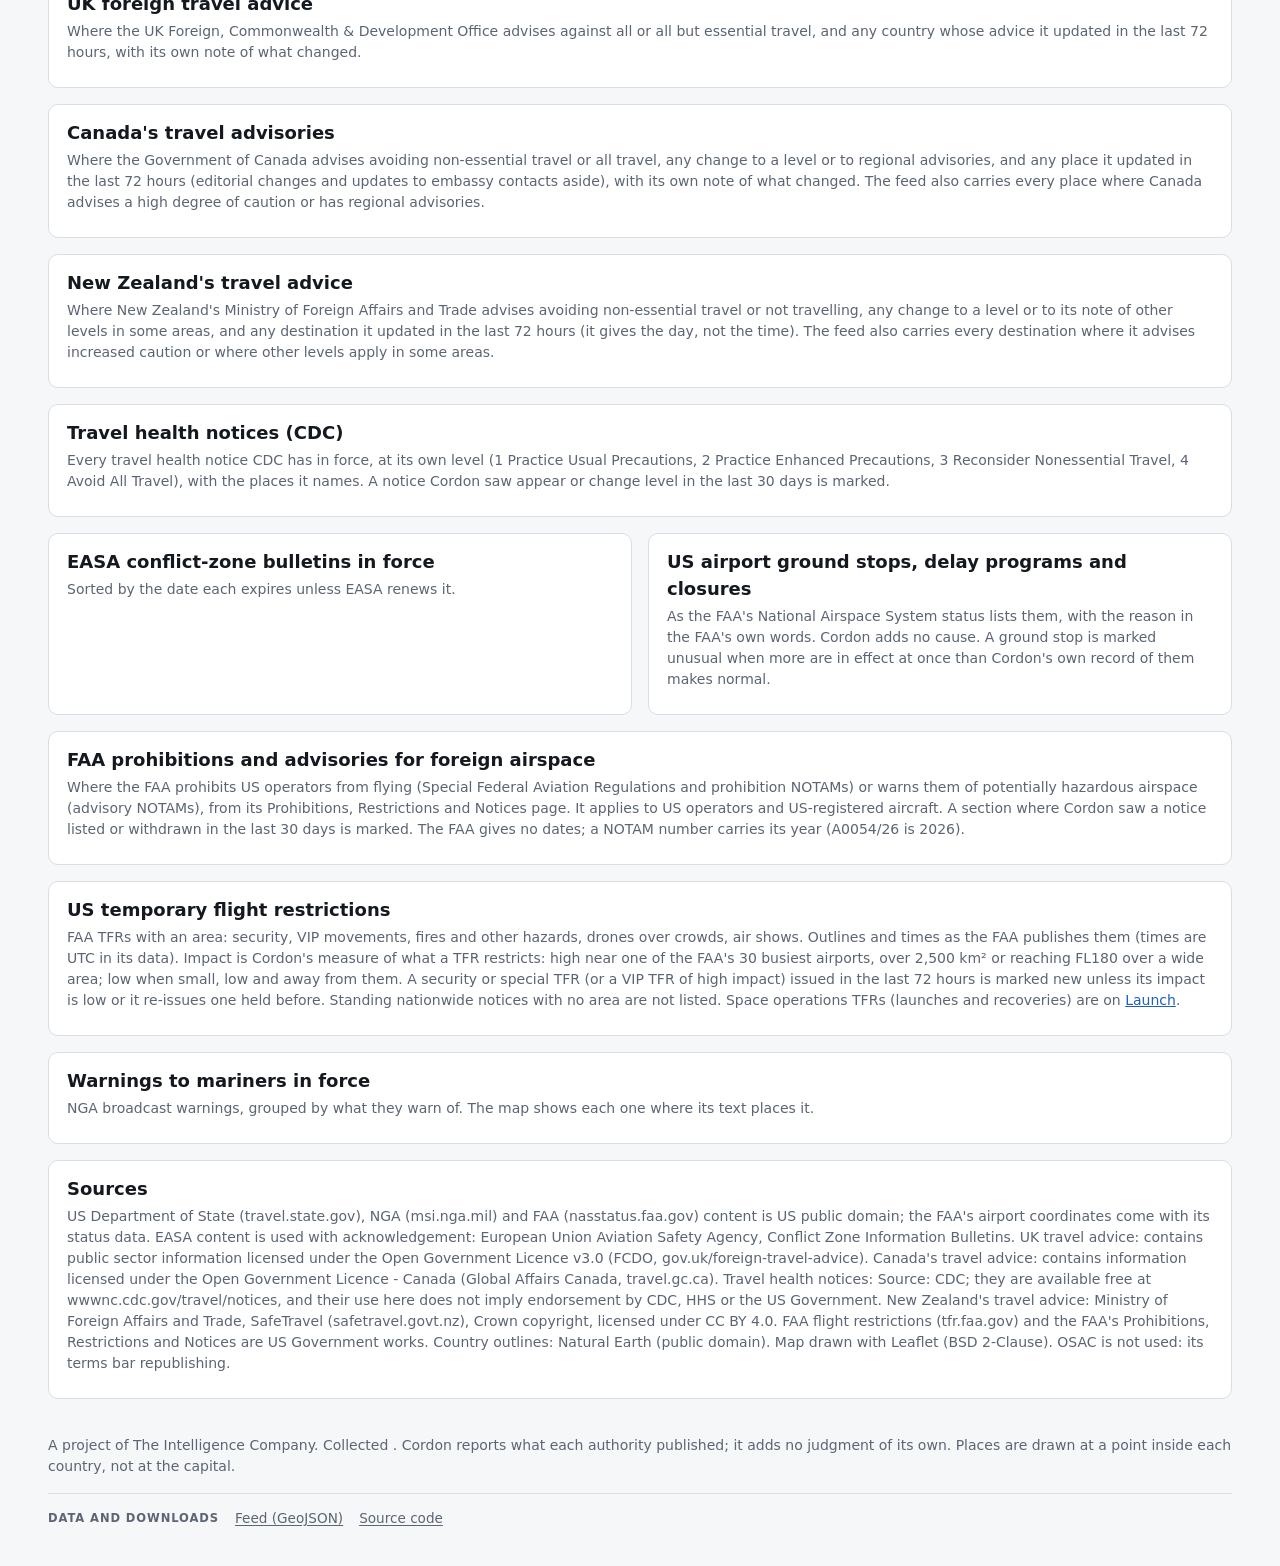
==== commit 61ecad17: "Drop the duplicate tic-shell.css link Co-Authored-By: Claude Sonnet 5.5 <noreply@anthropic.com>" ====
--- a/site_src/index.html
+++ b/site_src/index.html
@@ -9,7 +9,6 @@
 <link rel="stylesheet" href="style.css">
 <link rel="stylesheet" href="tic-shell.css">
 <link rel="stylesheet" href="tic-time.css">
-<link rel="stylesheet" href="tic-shell.css">
 <link rel="alternate" type="application/geo+json" title="Cordon feed (GeoJSON)" href="data/feed.geojson">
 <link rel="stylesheet" href="tic-tabs.css">
 <link rel="stylesheet" href="tic-fold.css">
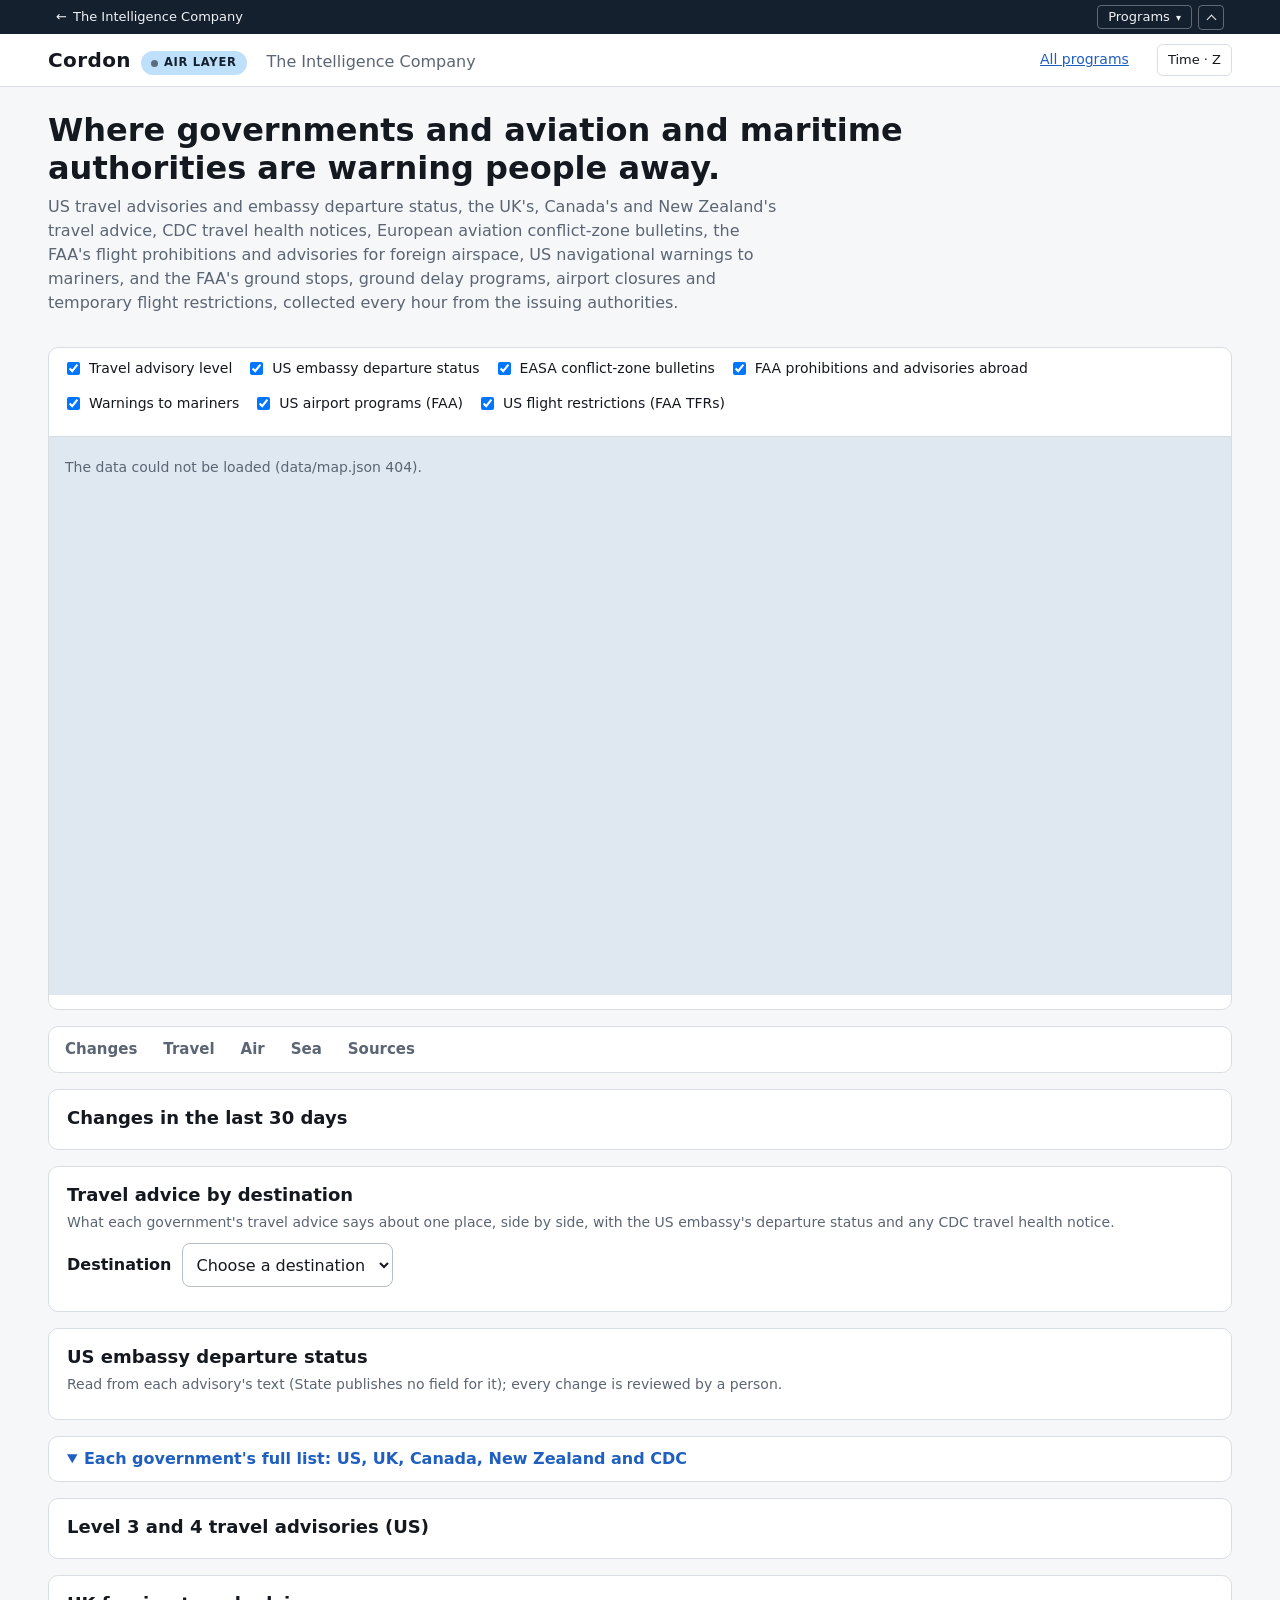
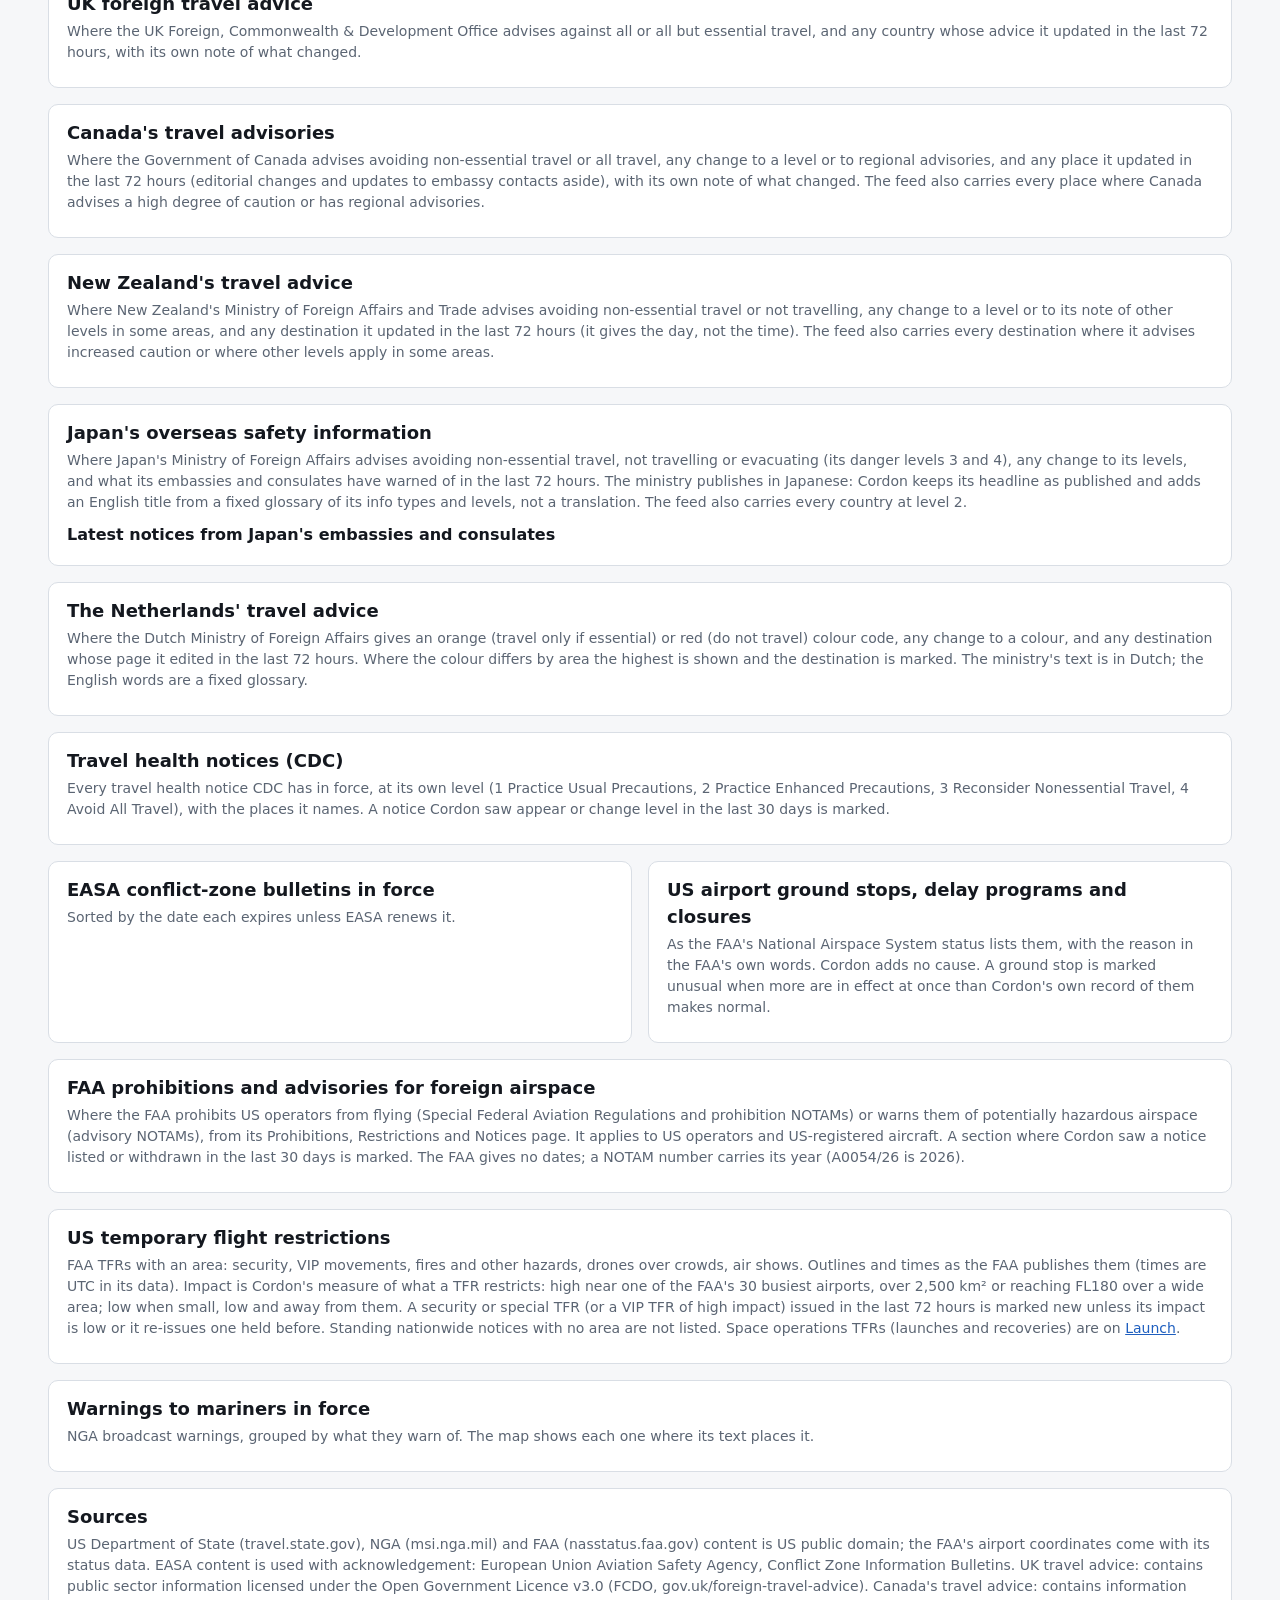
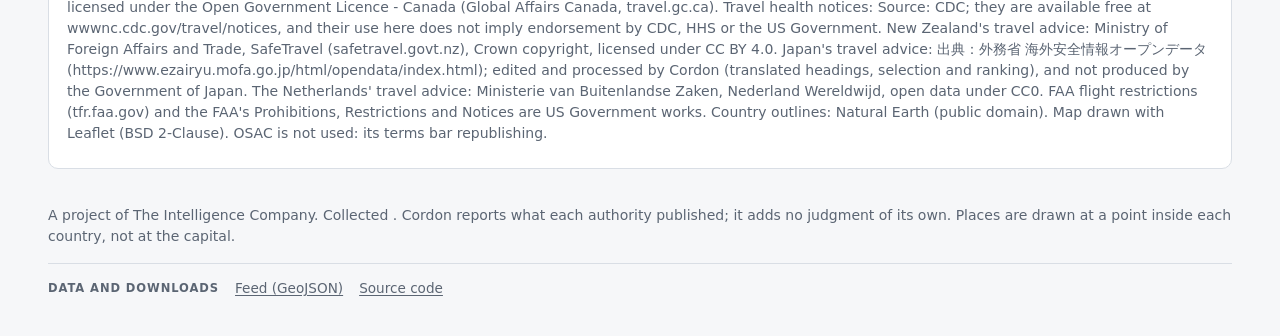
==== commit e33646c2: "Travel advice lanes: Japan (MOFA open data) and the Netherlands Two new government lanes, each its o" ====
--- a/site_src/index.html
+++ b/site_src/index.html
@@ -116,6 +116,25 @@
           advises increased caution or where other levels apply in some areas.</p>
         <div id="safetravel"></div>
       </section>
+      <section class="card" aria-labelledby="japan-h">
+        <h2 id="japan-h">Japan's overseas safety information</h2>
+        <p class="muted small">Where Japan's Ministry of Foreign Affairs advises avoiding non-essential travel, not
+          travelling or evacuating (its danger levels 3 and 4), any change to its levels, and what its embassies and
+          consulates have warned of in the last 72 hours. The ministry publishes in Japanese: Cordon keeps its headline as
+          published and adds an English title from a fixed glossary of its info types and levels, not a translation.
+          The feed also carries every country at level 2.</p>
+        <div id="japan"></div>
+        <h3 class="dest-name">Latest notices from Japan's embassies and consulates</h3>
+        <div id="japan-notices"></div>
+      </section>
+      <section class="card" aria-labelledby="netherlands-h">
+        <h2 id="netherlands-h">The Netherlands' travel advice</h2>
+        <p class="muted small">Where the Dutch Ministry of Foreign Affairs gives an orange (travel only if essential) or
+          red (do not travel) colour code, any change to a colour, and any destination whose page it edited in the last 72
+          hours. Where the colour differs by area the highest is shown and the destination is marked. The ministry's
+          text is in Dutch; the English words are a fixed glossary.</p>
+        <div id="netherlands"></div>
+      </section>
       <section class="card" aria-labelledby="cdc-h">
         <h2 id="cdc-h">Travel health notices (CDC)</h2>
         <p class="muted small">Every travel health notice CDC has in force, at its own level (1 Practice Usual Precautions,
@@ -180,7 +199,10 @@
           Government Licence - Canada (Global Affairs Canada, travel.gc.ca). Travel health notices: Source: CDC; they are
           available free at wwwnc.cdc.gov/travel/notices, and their use here does not imply endorsement by CDC, HHS or the
           US Government. New Zealand's travel advice: Ministry of Foreign Affairs and Trade, SafeTravel
-          (safetravel.govt.nz), Crown copyright, licensed under CC BY 4.0. FAA flight restrictions (tfr.faa.gov) and the FAA's Prohibitions, Restrictions and Notices are US Government works. Country outlines: Natural Earth (public domain). Map drawn with Leaflet (BSD 2-Clause).
+          (safetravel.govt.nz), Crown copyright, licensed under CC BY 4.0. Japan's travel advice: 出典：外務省 海外安全情報オープンデータ
+          (https://www.ezairyu.mofa.go.jp/html/opendata/index.html); edited and processed by Cordon (translated headings,
+          selection and ranking), and not produced by the Government of Japan. The Netherlands' travel advice: Ministerie van
+          Buitenlandse Zaken, Nederland Wereldwijd, open data under CC0. FAA flight restrictions (tfr.faa.gov) and the FAA's Prohibitions, Restrictions and Notices are US Government works. Country outlines: Natural Earth (public domain). Map drawn with Leaflet (BSD 2-Clause).
           OSAC is not used: its terms bar republishing.</p>
       </section>
     </div>
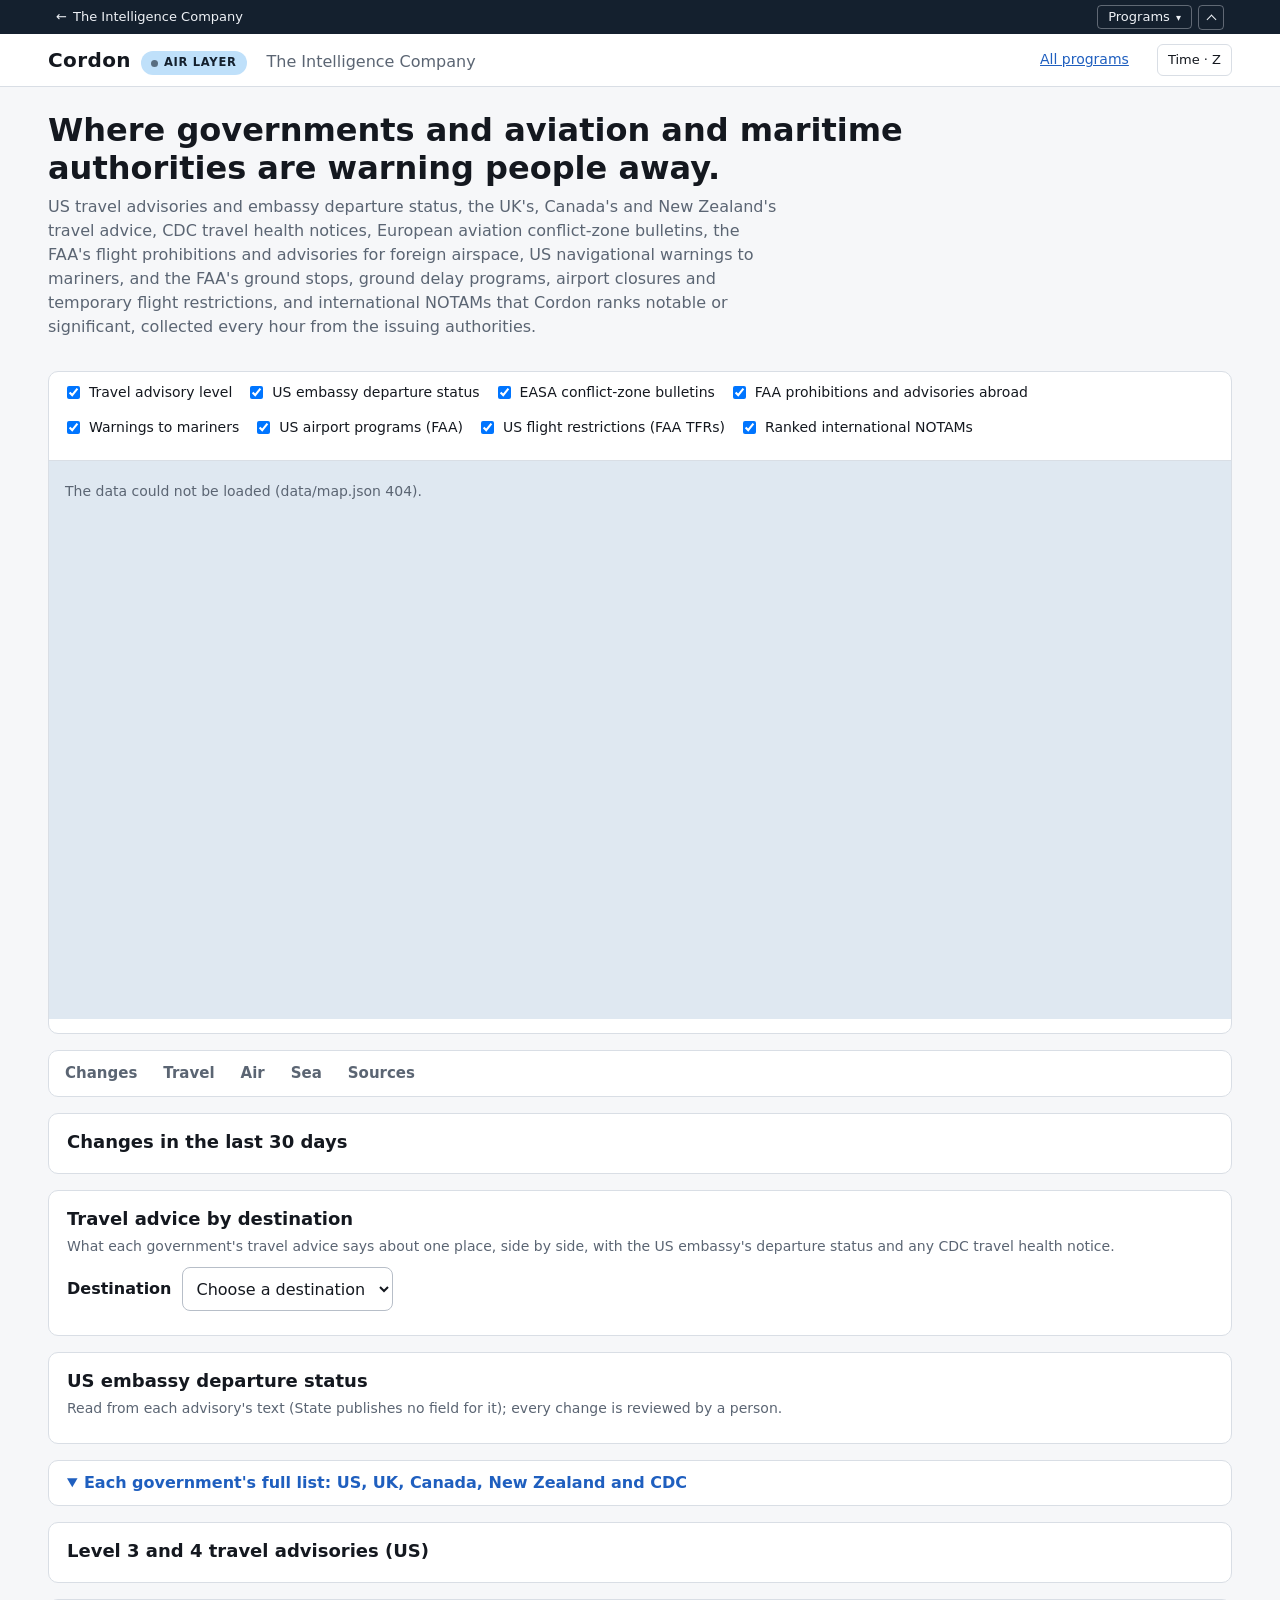
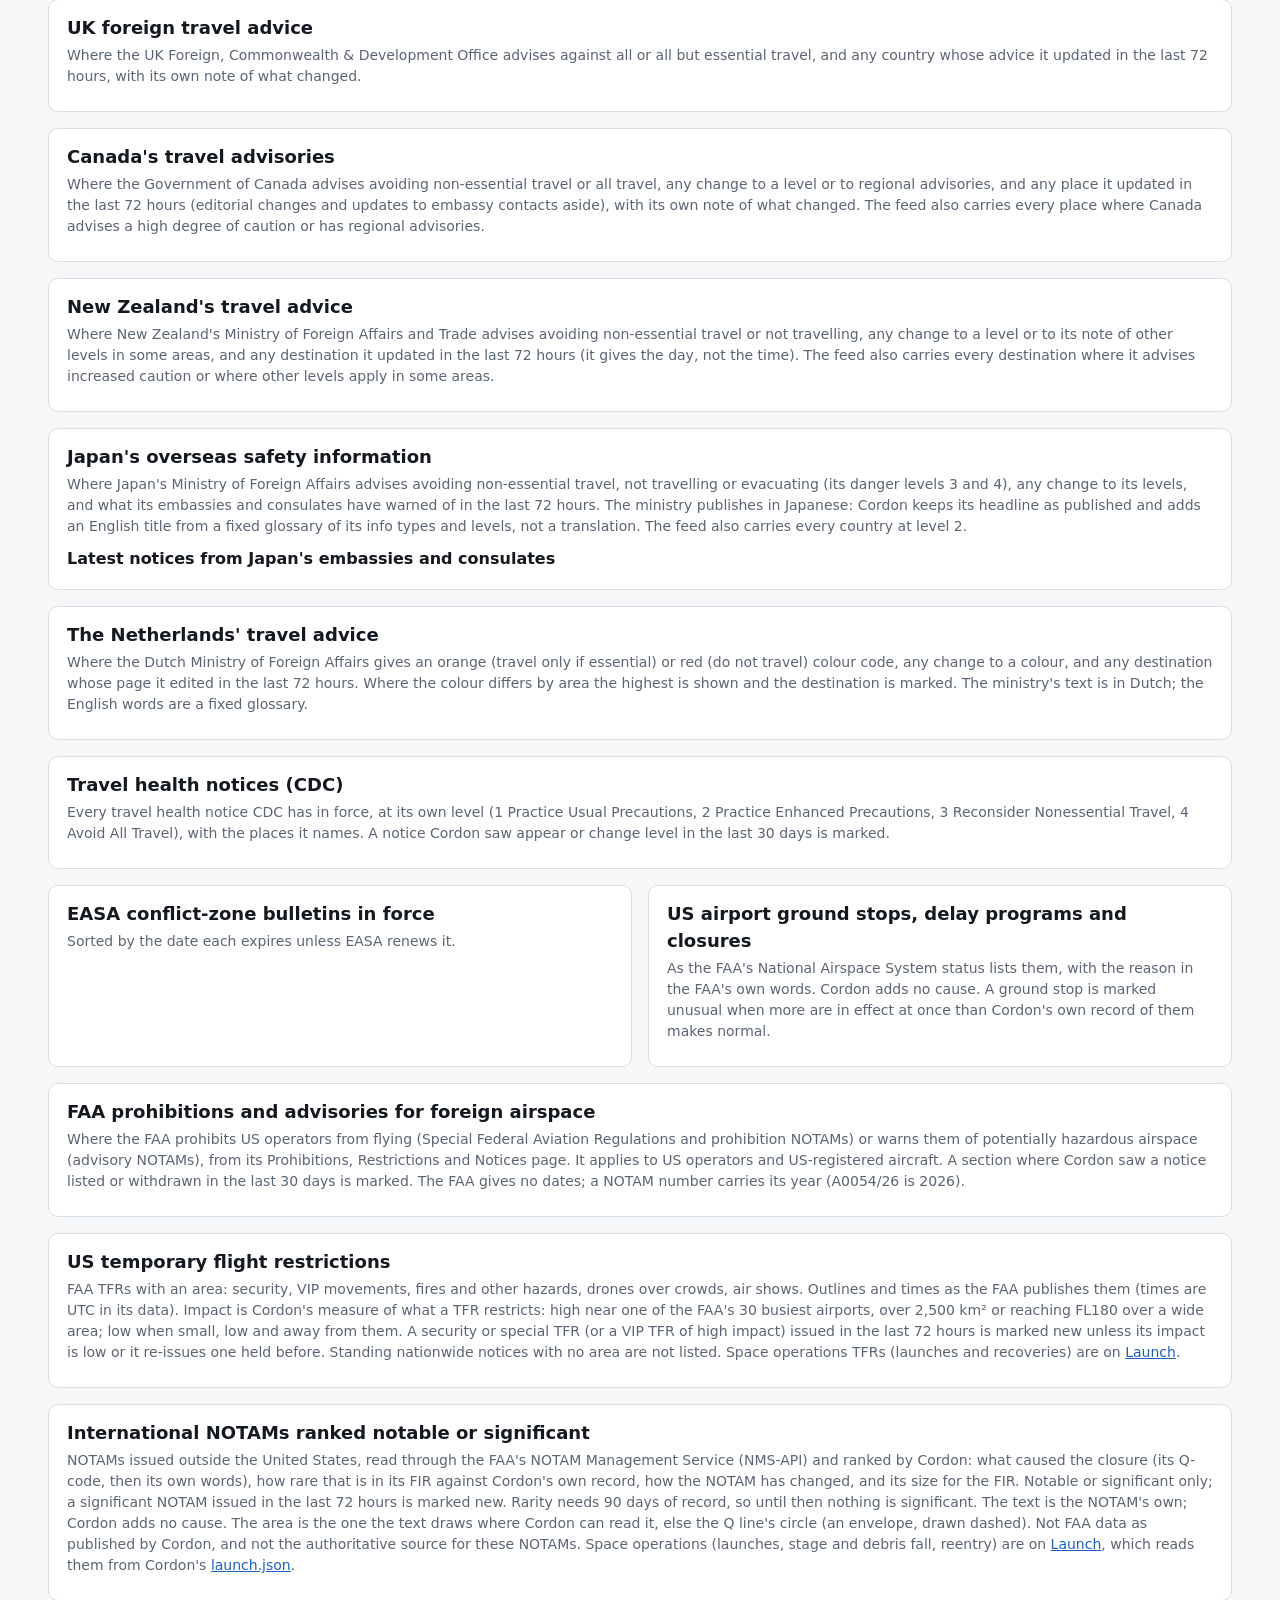
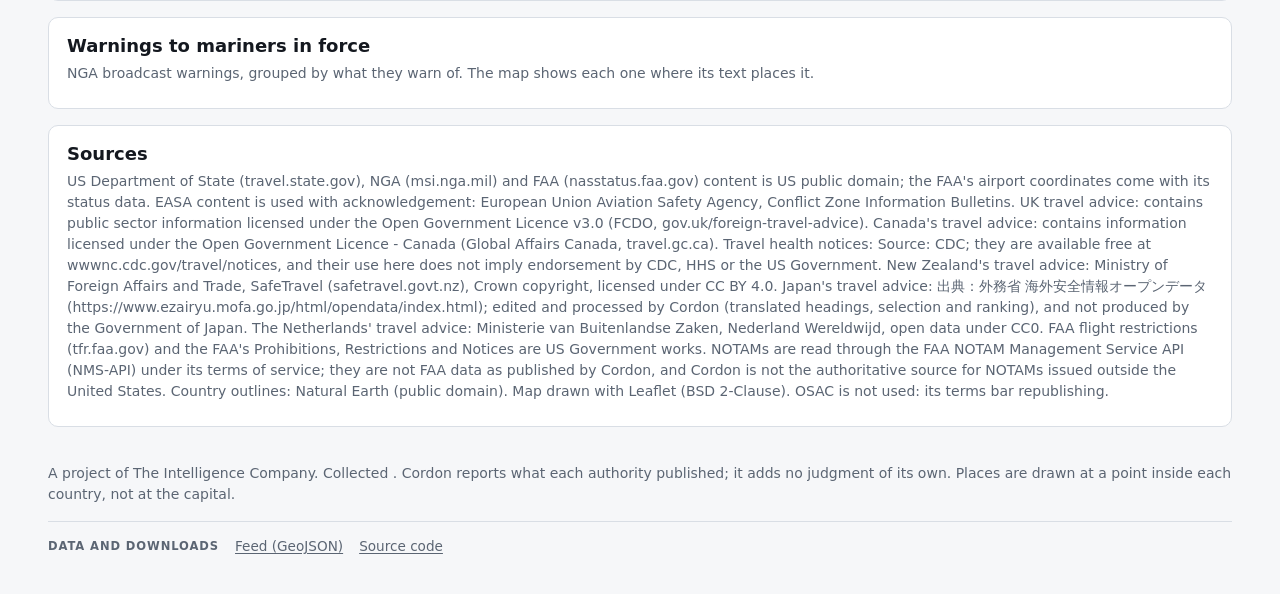
==== commit 086cbffe: "Feed items and a map layer for ranked international NOTAMs International NOTAMs ranked notable or si" ====
--- a/site_src/index.html
+++ b/site_src/index.html
@@ -39,7 +39,7 @@
     <h1>Where governments and aviation and maritime authorities are warning people away.</h1>
     <p class="lede" id="lede">US travel advisories and embassy departure status, the UK's, Canada's and New Zealand's travel advice, CDC travel health notices, European
       aviation conflict-zone bulletins, the FAA's flight prohibitions and advisories for foreign airspace, US navigational warnings to mariners, and the FAA's ground stops, ground delay
-      programs, airport closures and temporary flight restrictions, collected every hour from the issuing authorities.</p>
+      programs, airport closures and temporary flight restrictions, and international NOTAMs that Cordon ranks notable or significant, collected every hour from the issuing authorities.</p>
     <p class="tic-reading" id="reading" aria-live="polite"></p>
     <div class="tiles tic-tiles" id="tiles"></div>
   </section>
@@ -54,6 +54,7 @@
         <label><input type="checkbox" data-layer="navwarn" checked> Warnings to mariners</label>
         <label><input type="checkbox" data-layer="faa" checked> US airport programs (FAA)</label>
         <label><input type="checkbox" data-layer="tfr" checked> US flight restrictions (FAA TFRs)</label>
+        <label><input type="checkbox" data-layer="notam" checked> Ranked international NOTAMs</label>
       </fieldset>
       <div class="legend" id="legend"></div>
     </div>
@@ -179,6 +180,20 @@
           <a href="https://launch.theintelligence.company/">Launch</a>.</p>
         <div id="tfrs"></div>
       </section>
+      <section class="card" aria-labelledby="notam-h">
+        <h2 id="notam-h">International NOTAMs ranked notable or significant</h2>
+        <p class="muted small">NOTAMs issued outside the United States, read through the FAA's NOTAM Management Service
+          (NMS-API) and ranked by Cordon: what caused the closure (its Q-code, then its own words), how rare that is in
+          its FIR against Cordon's own record, how the NOTAM has changed, and its size for the FIR. Notable or
+          significant only; a significant NOTAM issued in the last 72 hours is marked new. Rarity needs 90 days of
+          record, so until then nothing is significant. The text is the NOTAM's own; Cordon adds no cause. The area is
+          the one the text draws where Cordon can read it, else the Q line's circle (an envelope, drawn dashed). Not
+          FAA data as published by Cordon, and not the authoritative source for these NOTAMs. Space operations
+          (launches, stage and debris fall, reentry) are on
+          <a href="https://launch.theintelligence.company/">Launch</a>, which reads them from Cordon's
+          <a href="data/notams/launch.json">launch.json</a>.</p>
+        <div id="notams"></div>
+      </section>
     </div>
     <div id="sec-sea" data-tab-label="Sea">
       <section class="card" aria-labelledby="nav-h">
@@ -202,7 +217,7 @@
           (safetravel.govt.nz), Crown copyright, licensed under CC BY 4.0. Japan's travel advice: 出典：外務省 海外安全情報オープンデータ
           (https://www.ezairyu.mofa.go.jp/html/opendata/index.html); edited and processed by Cordon (translated headings,
           selection and ranking), and not produced by the Government of Japan. The Netherlands' travel advice: Ministerie van
-          Buitenlandse Zaken, Nederland Wereldwijd, open data under CC0. FAA flight restrictions (tfr.faa.gov) and the FAA's Prohibitions, Restrictions and Notices are US Government works. Country outlines: Natural Earth (public domain). Map drawn with Leaflet (BSD 2-Clause).
+          Buitenlandse Zaken, Nederland Wereldwijd, open data under CC0. FAA flight restrictions (tfr.faa.gov) and the FAA's Prohibitions, Restrictions and Notices are US Government works. NOTAMs are read through the FAA NOTAM Management Service API (NMS-API) under its terms of service; they are not FAA data as published by Cordon, and Cordon is not the authoritative source for NOTAMs issued outside the United States. Country outlines: Natural Earth (public domain). Map drawn with Leaflet (BSD 2-Clause).
           OSAC is not used: its terms bar republishing.</p>
       </section>
     </div>
--- a/site_src/style.css
+++ b/site_src/style.css
@@ -4,7 +4,7 @@
   /* State Department levels as a stoplight: 1 green, 2 yellow, 3 orange, 4 red. Level 1 leans blue-green so that
      red-blind readers can tell it from level 3; checked with the dataviz validator (all pairs, both modes). */
   --l1: #38a98a; --l2: #f6d64a; --l3: #ee7d1e; --l4: #b0182c;
-  --czib: #5b3fa8; --nav: #475569; --nav-key: #1d4ed8; --posture: #111827; --faa: #b45309; --faa-key: #b91c1c; --tfr: #0f766e; --tfr-key: #be185d; --prn: #b91c1c;
+  --czib: #5b3fa8; --nav: #475569; --nav-key: #1d4ed8; --posture: #111827; --faa: #b45309; --faa-key: #b91c1c; --tfr: #0f766e; --tfr-key: #be185d; --notam: #7c3aed; --notam-key: #c2410c; --prn: #b91c1c;
   --radius: 10px; --gap: 16px;
   font-family: system-ui, -apple-system, "Segoe UI", Roboto, sans-serif; color-scheme: light;
 }
@@ -12,7 +12,7 @@
   :root { --bg: #0f1318; --panel: #171c23; --ink: #e8ecf1; --muted: #9aa4b2; --line: #2b333d; --soft: #1e252e;
     --sea: #0d1b2a; --land: #232a33; --border: #4a5562; --link: #6aa3ff;
     --l1: #30ad90; --l2: #f5d84f; --l3: #ec7a1c; --l4: #d42c45;
-    --czib: #b59bff; --nav: #cbd5e1; --nav-key: #60a5fa; --posture: #f3f4f6; --faa: #fbbf24; --faa-key: #f87171; --tfr: #2dd4bf; --tfr-key: #f472b6; --prn: #fca5a5; color-scheme: dark; }
+    --czib: #b59bff; --nav: #cbd5e1; --nav-key: #60a5fa; --posture: #f3f4f6; --faa: #fbbf24; --faa-key: #f87171; --tfr: #2dd4bf; --tfr-key: #f472b6; --notam: #c4b5fd; --notam-key: #fb923c; --prn: #fca5a5; color-scheme: dark; }
 }
 * { box-sizing: border-box; }
 body { margin: 0; background: var(--bg); color: var(--ink); font-size: 16px; line-height: 1.5; }
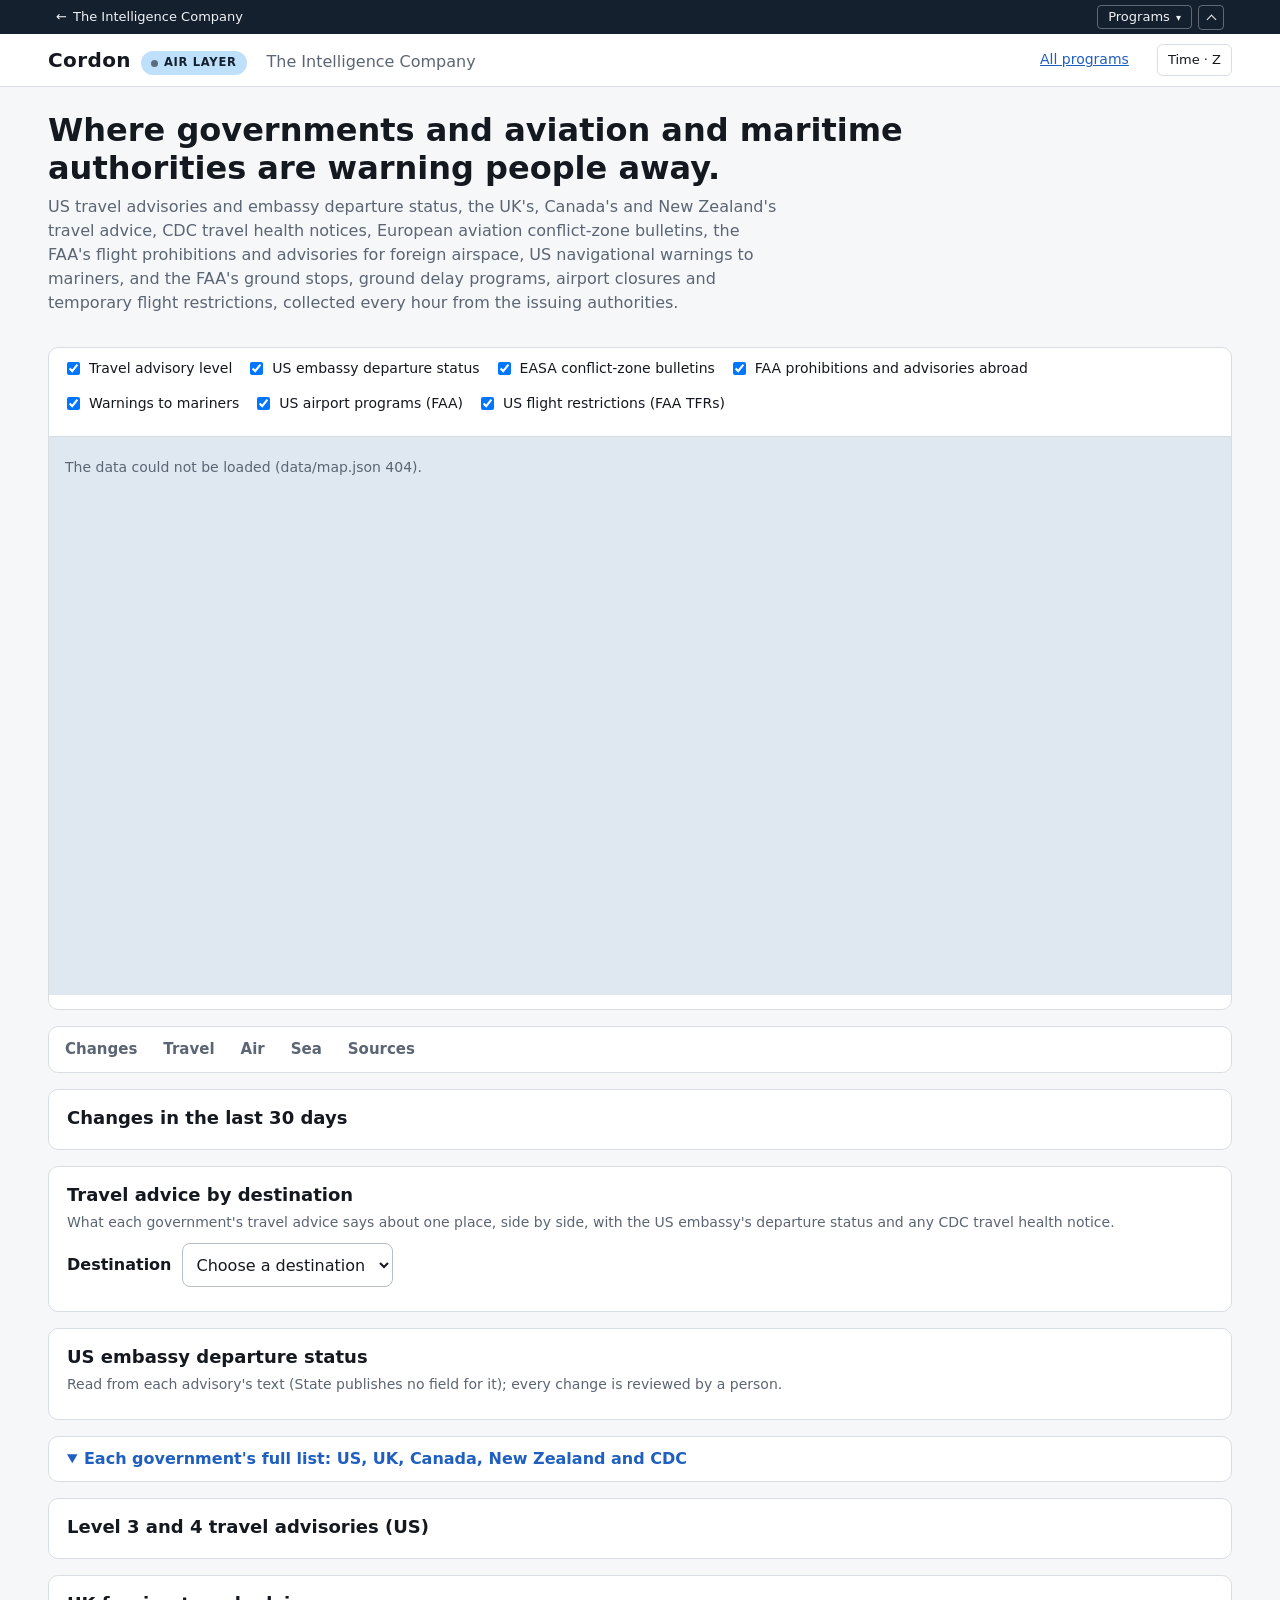
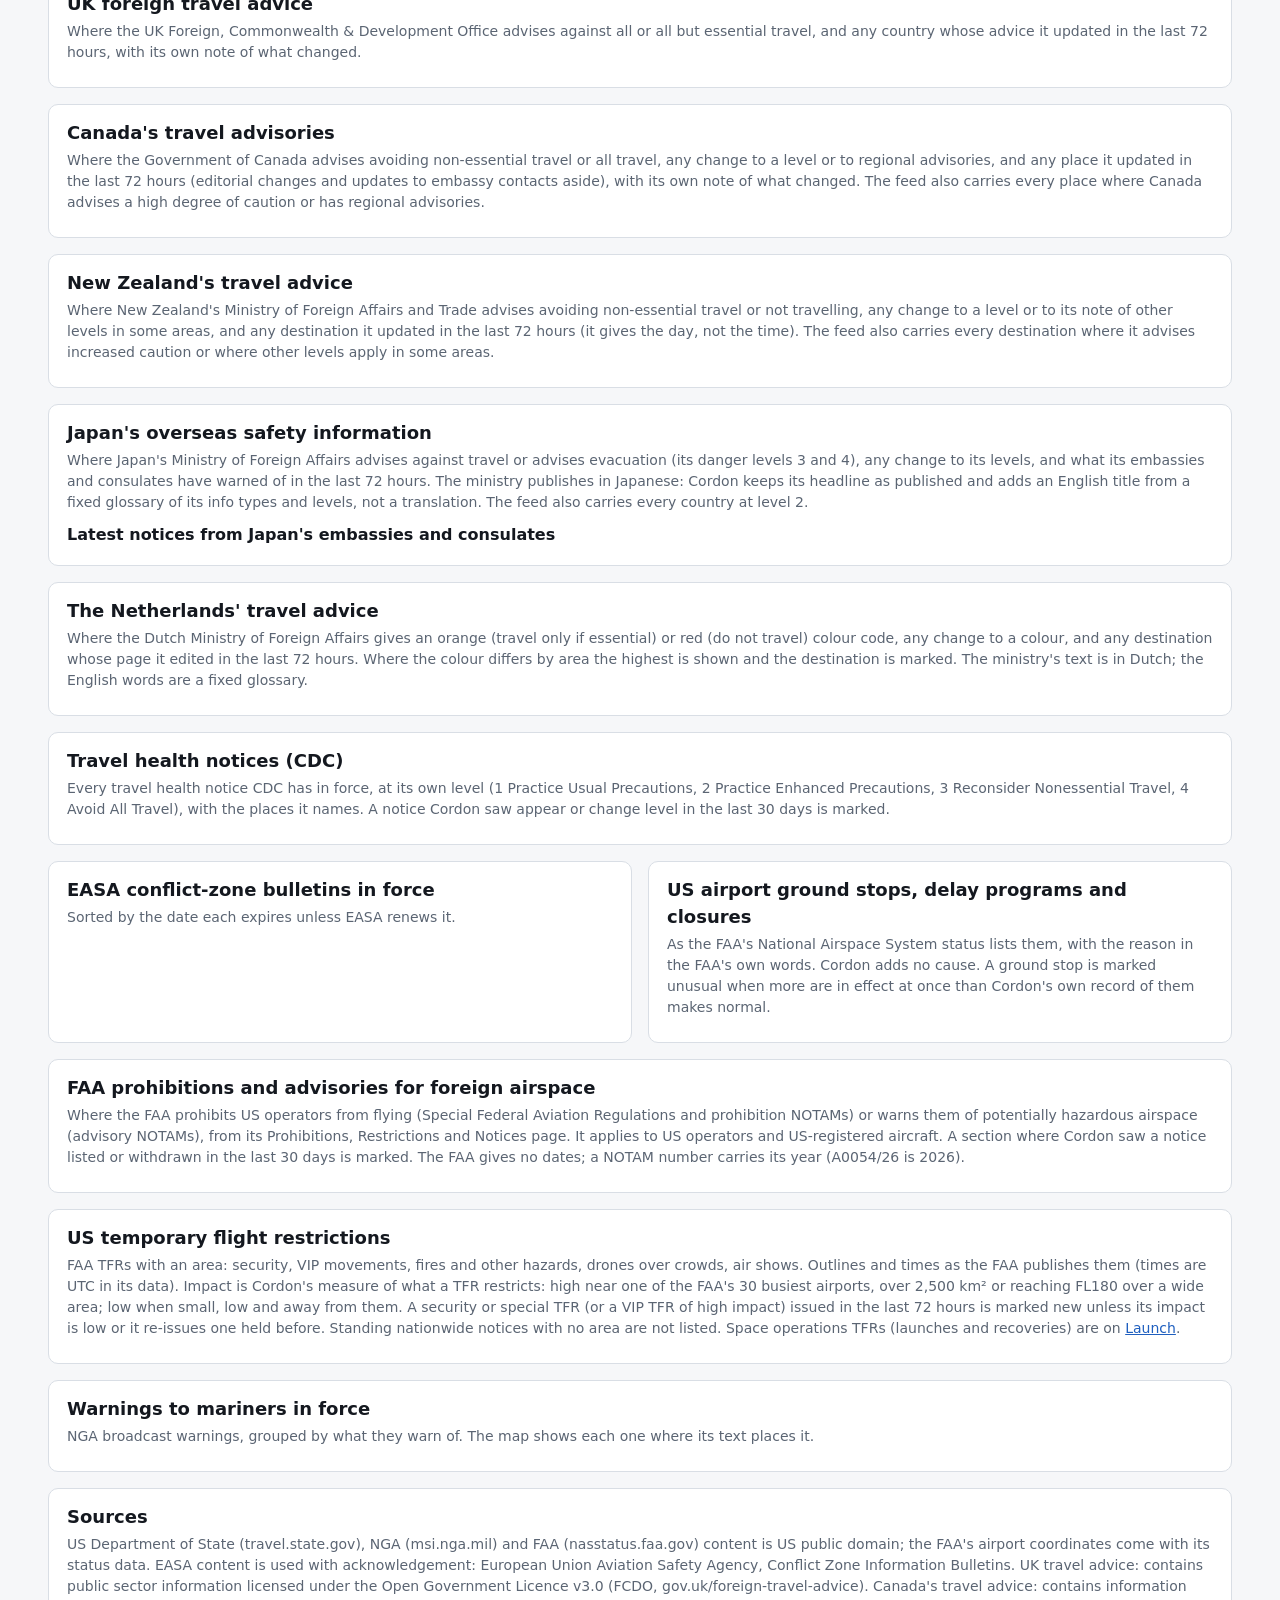
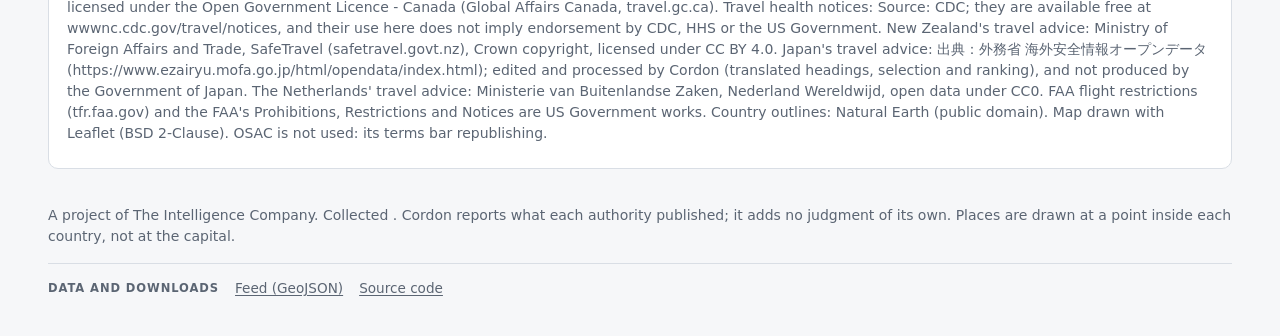
==== commit d1d239f3: "Fix three wrong labels: Dutch picker, NOTAM causes, Japan card - Destination picker: a Dutch destina" ====
--- a/site_src/index.html
+++ b/site_src/index.html
@@ -39,7 +39,7 @@
     <h1>Where governments and aviation and maritime authorities are warning people away.</h1>
     <p class="lede" id="lede">US travel advisories and embassy departure status, the UK's, Canada's and New Zealand's travel advice, CDC travel health notices, European
       aviation conflict-zone bulletins, the FAA's flight prohibitions and advisories for foreign airspace, US navigational warnings to mariners, and the FAA's ground stops, ground delay
-      programs, airport closures and temporary flight restrictions, and international NOTAMs that Cordon ranks notable or significant, collected every hour from the issuing authorities.</p>
+      programs, airport closures and temporary flight restrictions, collected every hour from the issuing authorities.</p>
     <p class="tic-reading" id="reading" aria-live="polite"></p>
     <div class="tiles tic-tiles" id="tiles"></div>
   </section>
@@ -54,7 +54,6 @@
         <label><input type="checkbox" data-layer="navwarn" checked> Warnings to mariners</label>
         <label><input type="checkbox" data-layer="faa" checked> US airport programs (FAA)</label>
         <label><input type="checkbox" data-layer="tfr" checked> US flight restrictions (FAA TFRs)</label>
-        <label><input type="checkbox" data-layer="notam" checked> Ranked international NOTAMs</label>
       </fieldset>
       <div class="legend" id="legend"></div>
     </div>
@@ -119,8 +118,8 @@
       </section>
       <section class="card" aria-labelledby="japan-h">
         <h2 id="japan-h">Japan's overseas safety information</h2>
-        <p class="muted small">Where Japan's Ministry of Foreign Affairs advises avoiding non-essential travel, not
-          travelling or evacuating (its danger levels 3 and 4), any change to its levels, and what its embassies and
+        <p class="muted small">Where Japan's Ministry of Foreign Affairs advises against travel or advises evacuation
+          (its danger levels 3 and 4), any change to its levels, and what its embassies and
           consulates have warned of in the last 72 hours. The ministry publishes in Japanese: Cordon keeps its headline as
           published and adds an English title from a fixed glossary of its info types and levels, not a translation.
           The feed also carries every country at level 2.</p>
@@ -180,20 +179,6 @@
           <a href="https://launch.theintelligence.company/">Launch</a>.</p>
         <div id="tfrs"></div>
       </section>
-      <section class="card" aria-labelledby="notam-h">
-        <h2 id="notam-h">International NOTAMs ranked notable or significant</h2>
-        <p class="muted small">NOTAMs issued outside the United States, read through the FAA's NOTAM Management Service
-          (NMS-API) and ranked by Cordon: what caused the closure (its Q-code, then its own words), how rare that is in
-          its FIR against Cordon's own record, how the NOTAM has changed, and its size for the FIR. Notable or
-          significant only; a significant NOTAM issued in the last 72 hours is marked new. Rarity needs 90 days of
-          record, so until then nothing is significant. The text is the NOTAM's own; Cordon adds no cause. The area is
-          the one the text draws where Cordon can read it, else the Q line's circle (an envelope, drawn dashed). Not
-          FAA data as published by Cordon, and not the authoritative source for these NOTAMs. Space operations
-          (launches, stage and debris fall, reentry) are on
-          <a href="https://launch.theintelligence.company/">Launch</a>, which reads them from Cordon's
-          <a href="data/notams/launch.json">launch.json</a>.</p>
-        <div id="notams"></div>
-      </section>
     </div>
     <div id="sec-sea" data-tab-label="Sea">
       <section class="card" aria-labelledby="nav-h">
@@ -217,7 +202,7 @@
           (safetravel.govt.nz), Crown copyright, licensed under CC BY 4.0. Japan's travel advice: 出典：外務省 海外安全情報オープンデータ
           (https://www.ezairyu.mofa.go.jp/html/opendata/index.html); edited and processed by Cordon (translated headings,
           selection and ranking), and not produced by the Government of Japan. The Netherlands' travel advice: Ministerie van
-          Buitenlandse Zaken, Nederland Wereldwijd, open data under CC0. FAA flight restrictions (tfr.faa.gov) and the FAA's Prohibitions, Restrictions and Notices are US Government works. NOTAMs are read through the FAA NOTAM Management Service API (NMS-API) under its terms of service; they are not FAA data as published by Cordon, and Cordon is not the authoritative source for NOTAMs issued outside the United States. Country outlines: Natural Earth (public domain). Map drawn with Leaflet (BSD 2-Clause).
+          Buitenlandse Zaken, Nederland Wereldwijd, open data under CC0. FAA flight restrictions (tfr.faa.gov) and the FAA's Prohibitions, Restrictions and Notices are US Government works. Country outlines: Natural Earth (public domain). Map drawn with Leaflet (BSD 2-Clause).
           OSAC is not used: its terms bar republishing.</p>
       </section>
     </div>
